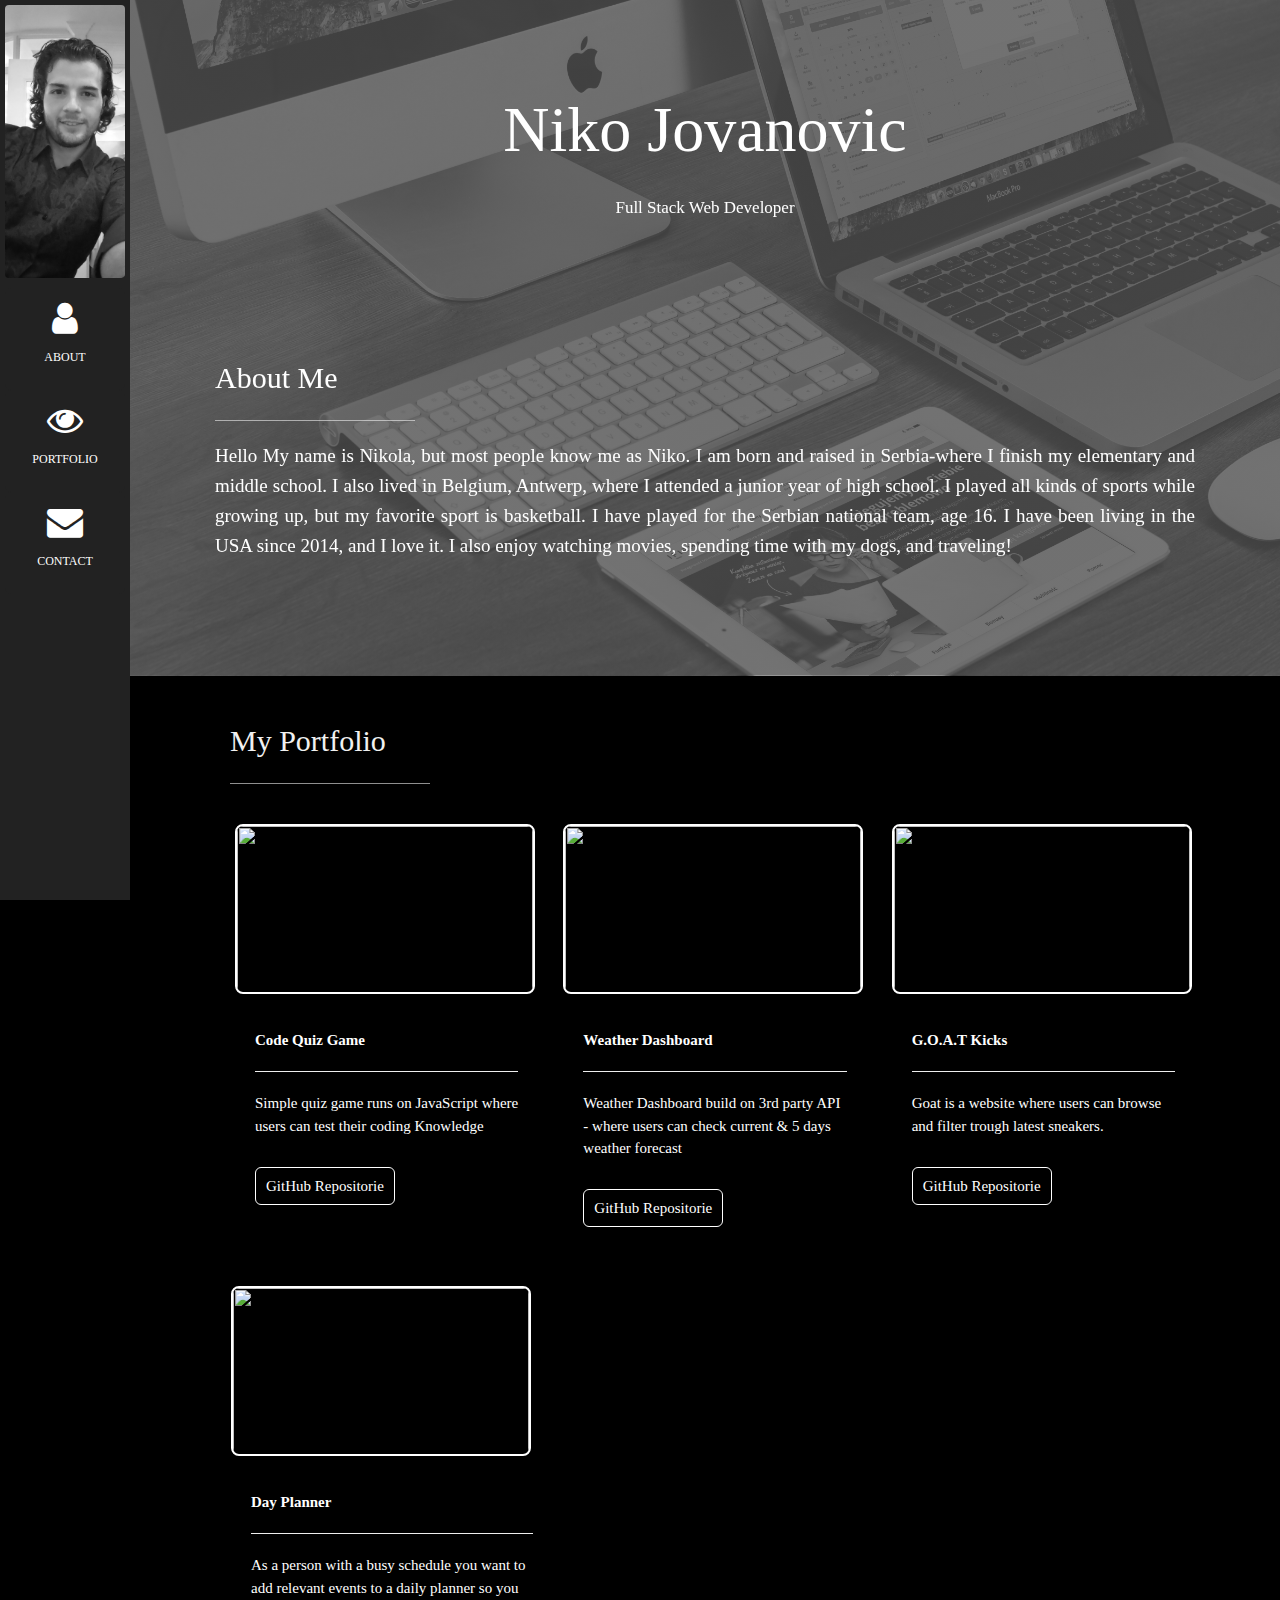
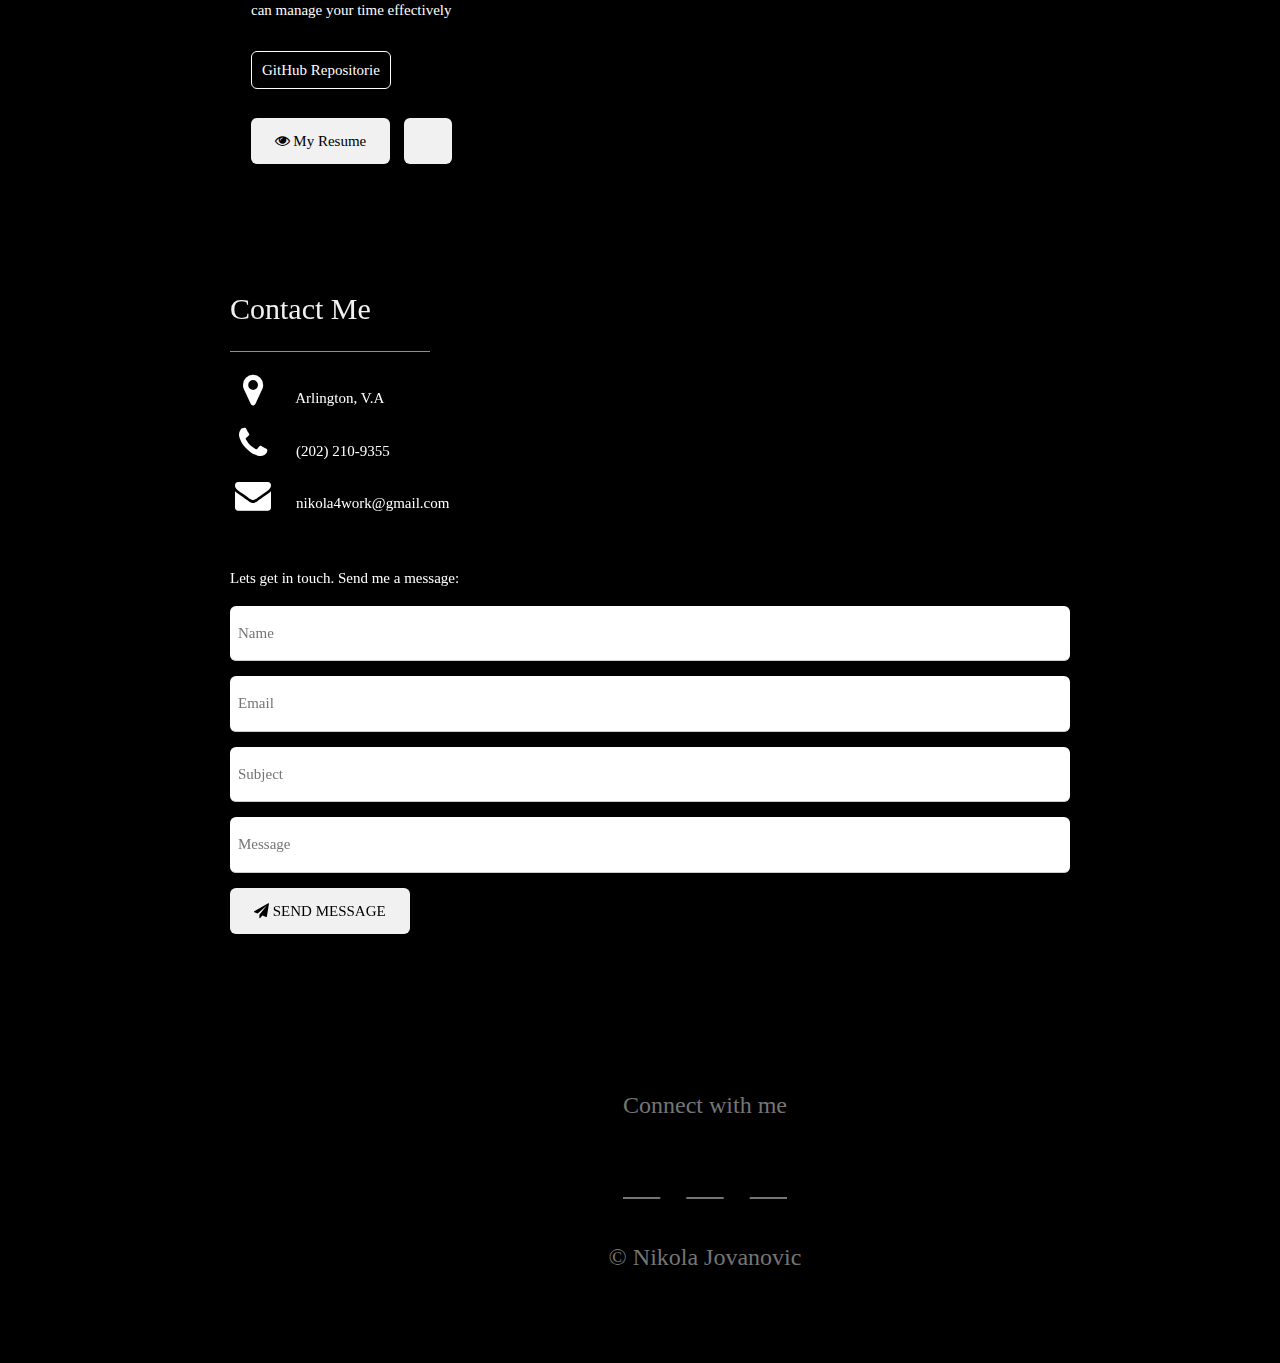
==== index.html @ 03d62390 "change download button" ====
<!DOCTYPE html>
<html>
<title>Niko's Portfolio</title>
<meta charset="UTF-8">
<meta name="viewport" content="width=device-width, initial-scale=1">
<link rel="stylesheet" href="https://www.w3schools.com/w3css/4/w3.css">
<link rel="stylesheet" href="https://fonts.googleapis.com/css?family=Montserrat">
<link rel="stylesheet" href="https://cdnjs.cloudflare.com/ajax/libs/font-awesome/4.7.0/css/font-awesome.min.css">
<script src="https://code.jquery.com/jquery-3.4.1.min.js" integrity="sha256-CSXorXvZcTkaix6Yvo6HppcZGetbYMGWSFlBw8HfCJo=" crossorigin="anonymous"></script>
<script src="https://kit.fontawesome.com/f9e8e0bf75.js" crossorigin="anonymous"></script>

<!-- font name -->
<link href="https://fonts.googleapis.com/css?family=Permanent+Marker&display=swap" rel="stylesheet">
<!-- font resume text -->
<link href="https://fonts.googleapis.com/css?family=Kalam|Permanent+Marker&display=swap" rel="stylesheet">

<!-- font about me -->
<link href="https://fonts.googleapis.com/css?family=Kalam|Merienda+One|Permanent+Marker&display=swap" rel="stylesheet">
<link rel="stylesheet" href="./assets/css/style.css">



<body class="w3-black">

    <!-- Icon Bar (Sidebar - hidden on small screens) -->
    <nav class="w3-sidebar w3-bar-block w3-small w3-hide-small w3-center">
        <!-- Avatar image in top left corner -->
        <img src="./assets/images/niko.jpeg.jpg" class="profile-pic">

        <a href="#masthead" class="w3-bar-item w3-button w3-padding-large w3-hover-black">
            <i class="fa fa-user w3-xxlarge"></i>
            <p>ABOUT</p>
        </a>
        <a href="#photos" class="w3-bar-item w3-button w3-padding-large w3-hover-black">
            <i class="fa fa-eye w3-xxlarge"></i>
            <p>PORTFOLIO</p>
        </a>
        <a href="#contact" class="w3-bar-item w3-button w3-padding-large w3-hover-black">
            <i class="fa fa-envelope w3-xxlarge"></i>
            <p>CONTACT</p>
        </a>
    </nav>

    <!-- Navbar on small screens (Hidden on medium and large screens) -->
    <div class="w3-top w3-hide-large w3-hide-medium" id="myNavbar">
        <div class="w3-bar w3-black w3-opacity w3-hover-opacity-off w3-center w3-small">
            <a href="#about" class="w3-bar-item w3-button" style="width:25% !important">ABOUT</a>
            <a href="#photos" class="w3-bar-item w3-button" style="width:25% !important">PORTFOLIO</a>
            <a href="#contact" class="w3-bar-item w3-button" style="width:25% !important">CONTACT</a>
        </div>
    </div>




    <!-- Page Content -->
    <div class="container" id="main">
        <!-- Header/Home -->


        <header class="w3-container w3-padding-32 w3-center" id="masthead">
            <h1 class="w3-jumbo">Niko Jovanovic</h1>
            <p class="full">Full Stack Web Developer</p>


            <!-- About Section -->
            <div class="w3-content w3-justify w3-padding-64" id="about">
                <h2 class="w3-text aboutMe">About Me</h2>
                <hr style="width:200px" class="w3-opacity">
                <p class="about-me">Hello <i class="far fa-hand-peace"></i> My name is Nikola, but most people know me as Niko. I am born and raised in Serbia-where I finish my elementary and middle school. I also lived in Belgium, Antwerp, where I attended a junior year
                    of high school. I played all kinds of sports while growing up, but my favorite sport is basketball. I have played for the Serbian national team, age 16. I have been living in the USA since 2014, and I love it. I also enjoy watching
                    movies, spending time with my dogs, and traveling!
                </p>
            </div>
        </header>


        <!-- First Photo Grid-->
        <div class="w3-container w3-padding-32" id="photos">
            <h2 class="w3-text-light-grey">My Portfolio</h2>
            <hr style="width:200px" class="w3-opacity">

            <div class="w3-row">
                <div class="w3-third w3-container w3-margin-bottom">

                    <a href="https://nikola4work.github.io/CodeQuiz-JS/" target="_blank"><img src="./assets/images/codeQuiz.gif.gif" style="width:100%" height="170px" class="w3-hover-opacity">
                    </a>

                    <div class="w3-container">
                        <p><b>Code Quiz Game</b></p>
                        <hr>
                        <p>Simple quiz game runs on JavaScript where users can test their coding Knowledge</p>
                        <br>

                        <a href="https://github.com/nikola4work/CodeQuiz-JS" target="_blank" id="transform">GitHub Repositorie</a>
                    </div>
                </div>
                <div class="w3-third w3-container w3-margin-bottom">
                    <a href=" https://nikola4work.github.io/WeatherForecast/" target="_blank"><img src="./assets/images/weather.gif.gif" style="width:100%" height="170px" class=" w3-hover-opacity ">
                    </a>
                    <div class="w3-container">
                        <p><b>Weather Dashboard</b></p>
                        <hr>
                        <p>Weather Dashboard build on 3rd party API - where users can check current & 5 days weather forecast </p>
                        <br>
                        <a href="https://github.com/nikola4work/WeatheForecast" target="_blank" id="transform">GitHub Repositorie</a>
                    </div>
                </div>
                <div class="w3-third w3-container">
                    <a href="https://ashkiani.github.io/GOAT/home.html" target="_blank"><img src="./assets/images/goat.gif" style="width:100% " height="170px" class="w3-hover-opacity ">
                    </a>
                    <div class="w3-container">
                        <p><b>G.O.A.T Kicks</b></p>
                        <hr>
                        <p>
                            Goat is a website where users can browse and filter trough latest sneakers.
                        </p>
                        <br>
                        <a href="https://github.com/ashkiani/GOAT" target="_blank" id="transform">GitHub Repositorie</a>
                    </div>
                </div>
            </div>


            <!--  Second Photo Grid -->

            <div class="w3-row-padding">
                <div class="w3-third w3-container">
                    <a href="https://nikola4work.github.io/DayPlanner/" target="_blank"><img src="./assets/images/dayPlanner.gif.gif" style="width:100% " height="170px" class="w3-hover-opacity ">
                    </a>
                    <div class="w3-container">
                        <p><b>Day Planner</b></p>
                        <hr>
                        <p>
                            As a person with a busy schedule you want to add relevant events to a daily planner so you can manage your time effectively
                        </p>
                        <br>
                        <a href="https://github.com/nikola4work/DayPlanner" target="_blank" id="transform">GitHub Repositorie</a>
                    </div>
                </div>


                <!--  
                <div class="w3-third w3-container w3-margin-bottom ">
                    <img src="" alt="Project 5" style="width:100% " class="w3-hover-opacity ">
                    <div class="w3-container w3-white ">
                        <p><b></b></p>
                        <p></p>
                    </div>
                </div>
                <div class="w3-third w3-container ">
                    <img src="" alt="Project 6" style="width:100% " class="w3-hover-opacity ">
                    <div class="w3-container w3-white ">
                        <p>
                            </b>
                        </p>
                        <p></p>
                    </div>
                </div>
            -->

            </div>

            <button class="w3-button w3-light-grey w3-padding-large w3-section" id="resume"><i class="fa fa-eye"></i>
                My Resume
            </button>


            <a href="./assets/images/Nikola Jovanovic-Resume.docx" download="Nikola Jovanovic-Resume"><button
                    class="w3-button w3-light-grey w3-padding-large w3-section" id="resumepdf">
            
                    <i class="fa fa-file-download"></i></button>
            </a>

        </div>

        <!-- end of portfolio display container -->

        <!-- resume hide/show container -->
        <div class="resume-container">

            <div class="content">

                <p>Nikola Jovanovic <br> 2200 Wilson Blvd <br> Suite 102, Arlington <br> Virginia 22201 <br> Nikola4work@gmail.com <br>(202) 210-9355</p>

                <br>

                <br>


                <p class="gw">Recently enrolled in GW University, full-stack web development boot camp ( expected graduation, April 2020) with newly developed skills in JavaScrip/jQuery, CSS, HTML, and responsive web design. Proven skills to quickly learn and collaborate
                    with others to exceed expectations. I am a former basketball player who brings a strong sense of teamwork, leadership, and determination from past experiences as a professional and someone who has learned and grown from the challenges
                    of rehabilitation and unforeseen career change. Strengths in meeting deadlines, creativity, and teamwork. Passionate about approaching programming challenges from different angles and collaborating with others to create meaningful
                    web applications. I am excited to develop responsive websites. Excited to leverage skills in the future as part of a fast-paced, quality-driven team to build better experiences on the web.</p>


                <br>
                <br>
                <p>

                    <h2 class="title">SKILLS & CERTIFICATIONS</h2>

                    <hr>

                    <ul>
                        <li>Information Technology</li>
                        <li>Fast Learner</li>
                        <li>Team Player</li>
                        <li>General Management</li>
                        <li>Detail Oriented</li>
                        <li>Technical Knowledge</li>
                        <li>Strong Verbal and Written Skills</li>
                        <li>Hard Worker</li>
                    </ul>

                    Certifications:
                    <hr style="width:200px" class="w3-opacity">

                    <ul>
                        <li>GW Coding Boot Camp from George Washington University (expected graduation in April 2020)</li>
                        <li>Covered material HTML, CSS, Basic JavaScript/jQuery</li>

                    </ul>

                    IT Proficiencies:
                    <hr style="width:200px" class="w3-opacity">
                    <ul>
                        <li>Microsoft Office Suite (Excel, Word, PowerPoint, Outlook)</li>
                    </ul>
                    Languages:
                    <hr style="width:200px" class="w3-opacity">
                    <ul>
                        <li>Fluent in Serbian</li>
                        <li>Basic in Spanish</li>
                    </ul>

                </p>



                <br>
                <br>
                <br>


                <h2 class="title">RELEVANT EXPERIENCE</h2>

                <hr>

                <p class="work">Restaurant Manager | Nazca Mochica Peruvian Cuisine 2015 to present</p>
                <br>

                <br> • Manages the front and back of the restaurant to ensure quality service of over 500 customers per week. <br> • Oversees the performance and training of fifteen (15) staff members (front and back) to improve and maintain the customer
                service levels.
                <br> • Handles over $10 K in revenue in the form of cash and credit.
                <br> • Purchases the necessary inventory of liquor and food monthly.

                <br><br>
                <p class="work">General Manager| 1209 Taft Street, LLC. 2014 to present</p>
                <br>

                <br> • Managed several multi-family rental properties, which included hiring contractors for repair work, resolving tenant issues, collecting rent payments, and new tenant onboarding.
                <br>
                <br>
                <br>

                <h2 class="title">EDUCATION </h2>

                <hr>
                <br> • Bachelor in Marketing (2012-2015) Higher Bussiness school of Profesional Studies, Belgrade, Serbia


                <br> · Relevant courses taken include but are not limited to Basic Management, Engineering Management.
                <br>
                <br>
                <br> • Bachelor of Science in AOS Operations Systems (expected graduation in 2022) Information Technology and Engineering, University "Union - Nikola Tesla" in Belgrade, New Belgrade, Serbia


                <br> · Relevant courses taken include but are not limited to Information Technology and Introduction to Information Systems, AOS Operation System.
            </div>
            <!-- end of content -->
        </div>
        <!-- end of resume-container -->






        <!-- Contact Section -->
        <div class="w3-padding-64 w3-content w3-text-grey" id="contact">
            <h2 class="w3-text-light-grey ">Contact Me</h2>
            <hr style="width:200px " class="w3-opacity ">

            <div class="w3-section w3-text-white">
                <p><i class="fa fa-map-marker fa-fw w3-text-white w3-xxlarge w3-margin-right "></i> Arlington, V.A</p>
                <p><a href="tel:202-210-9355"><i class="fa fa-phone fa-fw w3-text-white w3-xxlarge w3-margin-right"></i></a> (202) 210-9355</p>
                </p>
                <a href=""></a>
                <p><a href="mailto:nikola4work@gmail.com"><i class="fa fa-envelope fa-fw w3-text-white w3-xxlarge w3-margin-right "> </i></a> nikola4work@gmail.com
                </p>
                <br>
                <p>Lets get in touch. Send me a message:</p>
            </div>

            <form action="https://formspree.io/moqeyoyl" method="POST" enctype="multipart/form-data">
                <p><input class="w3-input w3-padding-16" type="text" placeholder="Name" required name="Name"></p>
                <p><input class="w3-input w3-padding-16" type="text" placeholder="Email" required name="_replyto"></p>
                <p><input class="w3-input w3-padding-16" type="text" placeholder="Subject" required name="Subject"></p>
                <p><input class="w3-input w3-padding-16" type="text" placeholder="Message" required name="Message"></p>
                <p>
                    <button class="w3-button w3-light-grey w3-padding-large" id="submit" type="submit" value="send">
                        <i class="fa fa-paper-plane "></i> SEND MESSAGE
                    </button>
                </p>
            </form>
            <!-- End Contact Section -->
        </div>

        <!-- Footer -->
        <footer class="w3-content w3-padding-64 w3-text-grey w3-xlarge" id="footer">
            <h3 class="connect ">Connect with me</h3>
            <a href="https://github.com/" target="_blank"><i class="fab fa-github fa-2x"></i></a>
            <a href="https://www.instagram.com/" target="_blank"><i class="fab fa-instagram fa-2x"></i></a>
            <a href="https://www.linkedin.com/in/niko-jovanovic/" target="_blank"><i class="fab fa-linkedin fa-2x "></i></a>
            <p class="copy ">&copy; Nikola Jovanovic</p>

            <!-- End footer -->
        </footer>

        <!-- END PAGE CONTENT -->
    </div>
    <script src="./assets/js/main.js "></script>
</body>

</html>
---- assets/css/style.css ----
body {
    box-sizing: border-box;
}


/* navbar */

.w3-sidebar {
    width: 130px;
    background: #222;
    border: 5px solid #222;
    font-size: 20px;
    overflow: hidden;
}

.profile-pic {
    border-radius: 4px;
    width: 100%;
    margin-bottom: 10px;
    -webkit-filter: grayscale(100%);
    /* Safari 6.0 - 9.0 */
    filter: grayscale(100%);
}


/* Add a left margin to the "page content" that matches the width of the sidebar (120px) */

#main {
    margin-left: 130px;
    max-width: 100%;
}


/* resume */

.title {
    font-family: "Permanent Marker", cursive;
    font-size: 40px;
}

.resume-container {
    margin-bottom: 50px;
    max-width: 100%;
    border: 1px solid #fff;
    margin-top: 50px;
    border-radius: 8px;
    font-family: "Permanent Marker", cursive;
    font-family: "Kalam", cursive;
    font-size: 18px;
    display: none;
}

.content {
    max-width: 90%;
    margin-left: 60px;
    padding-bottom: 20px;
}

#resume {
    position: relative;
    left: 2%;
    transition: transform 0.2s;
}

#resume:hover {
    transform: scale(1.1);
}

#resumepdf {
    position: relative;
    left: 3%;
}

.work {
    text-align: center;
}

.gw {
    line-height: 2rem;
}


/* portfolio */

.w3-text-light-grey {
    font-family: "Permanent Marker", cursive;
    font-size: 30px;
}

#photos {
    background-image: url("../images/Image-bcg.jpg");
    background-position: center;
    background-repeat: no-repeat;
    background-attachment: scroll;
    background-size: cover;
    max-width: 100%;
    max-width: 100%;
    padding-left: 100px;
    font-family: "Permanent Marker", cursive;
    font-family: "Kalam", cursive;
    font-family: "Merienda One", cursive;
}

#transform {
    transition: transform 0.2s;
    text-decoration: none;
    border: 1px solid #fff;
    padding: 10px;
    border-radius: 6px;
    background-color: black;
    color: #fff;
}

#transform:hover {
    transform: scale(1.9);
    background-color: #fff;
    color: black;
    opacity: 0.8;
}

.w3-row {
    padding-bottom: 10px;
}

.w3-container {
    padding-bottom: 15px;
    max-width: 100%;
    padding: 20px;
}

.w3-third {
    margin-left: -15px;
}

.w3-hover-opacity {
    border: 2px solid #fff;
    border-radius: 8px;
    transition: transform 0.2s;
    max-width: 300px;
}

.w3-hover-opacity:hover {
    transform: scale(1.1);
}


/* contact*/

#contact {
    background-image: url("https://c.wallhere.com/photos/9e/73/computer_keyboards-1150906.jpg!d");
    background-position: center;
    background-repeat: no-repeat;
    background-attachment: scroll;
    background-size: cover;
    max-width: 100%;
    padding-left: 100px;
    -webkit-filter: grayscale(100%);
    /* Safari 6.0 - 9.0 */
    filter: grayscale(100%);
    font-family: "Permanent Marker", cursive;
    font-family: "Kalam", cursive;
    font-family: "Merienda One", cursive;
}

.w3-input {
    max-width: 80%;
    border-radius: 6px;
}

.w3-button {
    border-radius: 6px;
    transition: transform 0.2s;
    font-family: "Permanent Marker", cursive;
    font-family: "Kalam", cursive;
    font-family: "Merienda One", cursive;
    outline: none;
}

.w3-button:hover {
    transform: scale(1.1);
}


/* about */

.w3-jumbo {
    margin-top: 50px;
    font-family: "Permanent Marker", cursive;
}

.full {
    font-family: "Permanent Marker", cursive;
    font-size: 17px;
}

#about {
    margin-top: 60px;
    font-family: "Permanent Marker", cursive;
    font-family: "Kalam", cursive;
    font-family: "Merienda One", cursive;
}

.about-me {
    line-height: 2rem;
    font-size: 19px;
}

.aboutMe {
    font-family: "Permanent Marker", cursive;
    font-size: 30px;
}


/* nav bar */

a {
    transition: transform 0.2s;
}

a:hover {
    transform: scale(1.1);
}


/* home */

#masthead {
    background: linear-gradient( to bottom, rgba(92, 77, 66, 0.8) 0%, rgba(92, 77, 66, 0.8) 100%), url("../images/apple-laptop-notebook-office-39284.jpg");
    background-position: center;
    background-repeat: no-repeat;
    background-attachment: scroll;
    background-size: cover;
    max-width: 100%;
    -webkit-filter: grayscale(100%);
    /* Safari 6.0 - 9.0 */
    filter: grayscale(100%);
}


/* footer font awesome */

.fa-instagram {
    padding-left: 20px;
}

.fa-instagram:hover {
    opacity: 0.2;
}

.fa-linkedin {
    padding-left: 20px;
}

.fa-linkedin:hover {
    opacity: 0.2;
}

.fa-github:hover {
    opacity: 0.2;
}

.connect {
    margin-bottom: 20px;
    font-family: "Permanent Marker", cursive;
}

#footer {
    text-align: center;
    font-family: "Permanent Marker", cursive;
}

.copy {}


/* media queries*/


/* Remove margins from "page content" on small screens */

@media only screen and (max-width: 600px) {
    #main {
        margin-left: 0;
    }
}
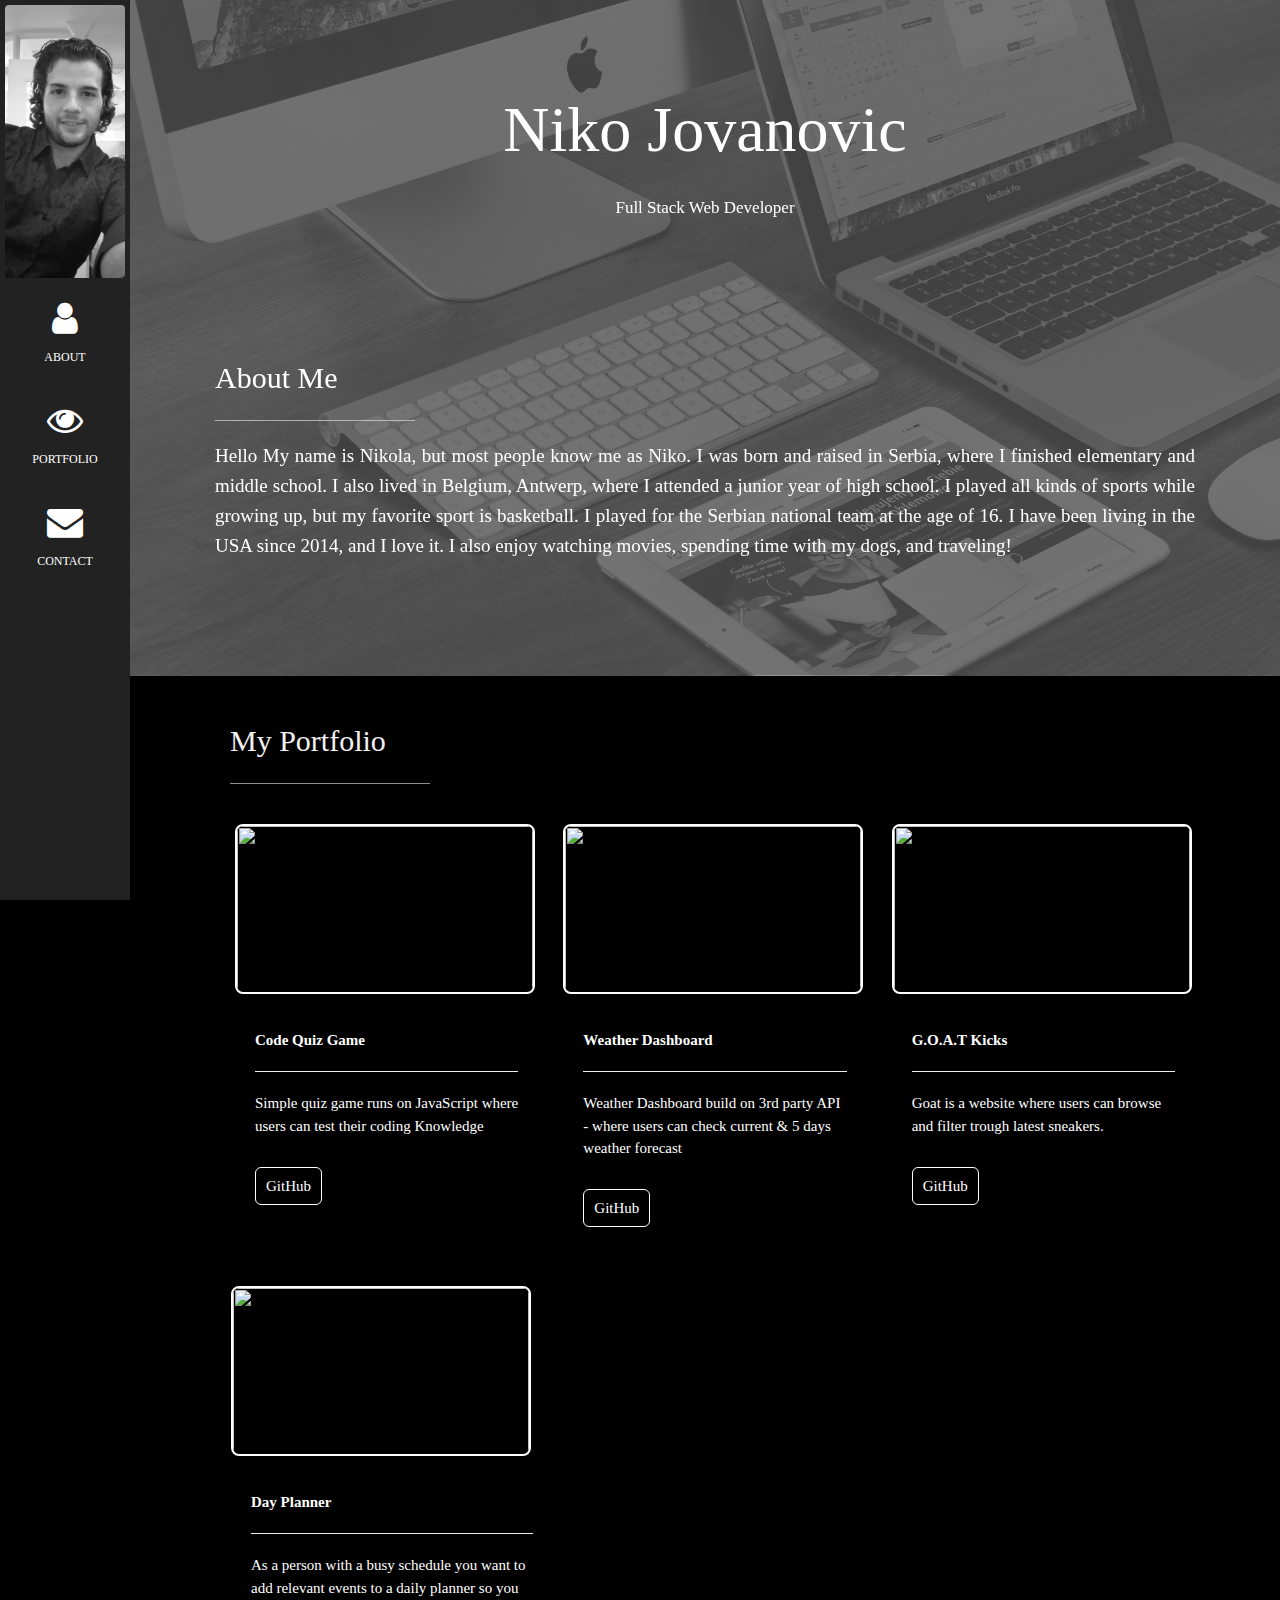
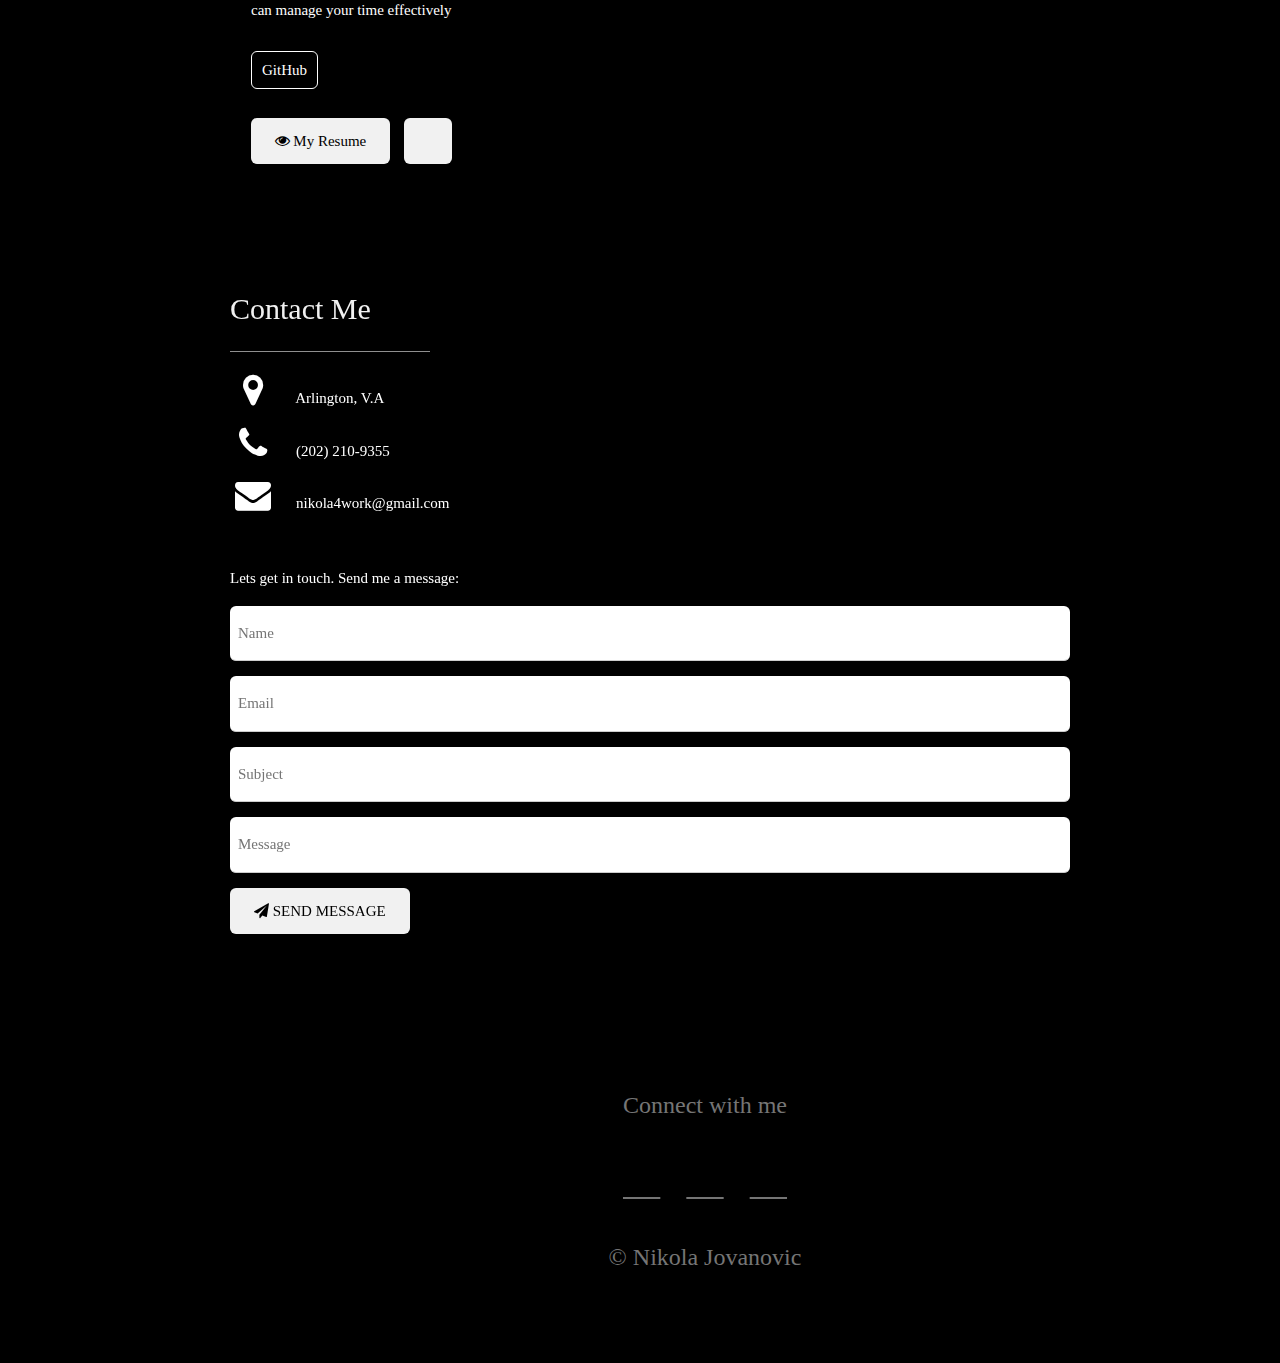
==== commit 27fcc58d: "changes" ====
--- a/index.html
+++ b/index.html
@@ -67,8 +67,8 @@
             <div class="w3-content w3-justify w3-padding-64" id="about">
                 <h2 class="w3-text aboutMe">About Me</h2>
                 <hr style="width:200px" class="w3-opacity">
-                <p class="about-me">Hello <i class="far fa-hand-peace"></i> My name is Nikola, but most people know me as Niko. I am born and raised in Serbia-where I finish my elementary and middle school. I also lived in Belgium, Antwerp, where I attended a junior year
-                    of high school. I played all kinds of sports while growing up, but my favorite sport is basketball. I have played for the Serbian national team, age 16. I have been living in the USA since 2014, and I love it. I also enjoy watching
+                <p class="about-me">Hello <i class="far fa-hand-peace"></i> My name is Nikola, but most people know me as Niko. I was born and raised in Serbia, where I finished elementary and middle school. I also lived in Belgium, Antwerp, where I attended a junior year
+                    of high school. I played all kinds of sports while growing up, but my favorite sport is basketball. I played for the Serbian national team at the age of 16. I have been living in the USA since 2014, and I love it. I also enjoy watching
                     movies, spending time with my dogs, and traveling!
                 </p>
             </div>
@@ -92,7 +92,7 @@
                         <p>Simple quiz game runs on JavaScript where users can test their coding Knowledge</p>
                         <br>
 
-                        <a href="https://github.com/nikola4work/CodeQuiz-JS" target="_blank" id="transform">GitHub Repositorie</a>
+                        <a href="https://github.com/nikola4work/CodeQuiz-JS" target="_blank" id="transform">GitHub</a>
                     </div>
                 </div>
                 <div class="w3-third w3-container w3-margin-bottom">
@@ -103,7 +103,7 @@
                         <hr>
                         <p>Weather Dashboard build on 3rd party API - where users can check current & 5 days weather forecast </p>
                         <br>
-                        <a href="https://github.com/nikola4work/WeatheForecast" target="_blank" id="transform">GitHub Repositorie</a>
+                        <a href="https://github.com/nikola4work/WeatheForecast" target="_blank" id="transform">GitHub</a>
                     </div>
                 </div>
                 <div class="w3-third w3-container">
@@ -116,7 +116,7 @@
                             Goat is a website where users can browse and filter trough latest sneakers.
                         </p>
                         <br>
-                        <a href="https://github.com/ashkiani/GOAT" target="_blank" id="transform">GitHub Repositorie</a>
+                        <a href="https://github.com/ashkiani/GOAT" target="_blank" id="transform">GitHub</a>
                     </div>
                 </div>
             </div>
@@ -135,7 +135,7 @@
                             As a person with a busy schedule you want to add relevant events to a daily planner so you can manage your time effectively
                         </p>
                         <br>
-                        <a href="https://github.com/nikola4work/DayPlanner" target="_blank" id="transform">GitHub Repositorie</a>
+                        <a href="https://github.com/nikola4work/DayPlanner" target="_blank" id="transform">GitHub</a>
                     </div>
                 </div>
 
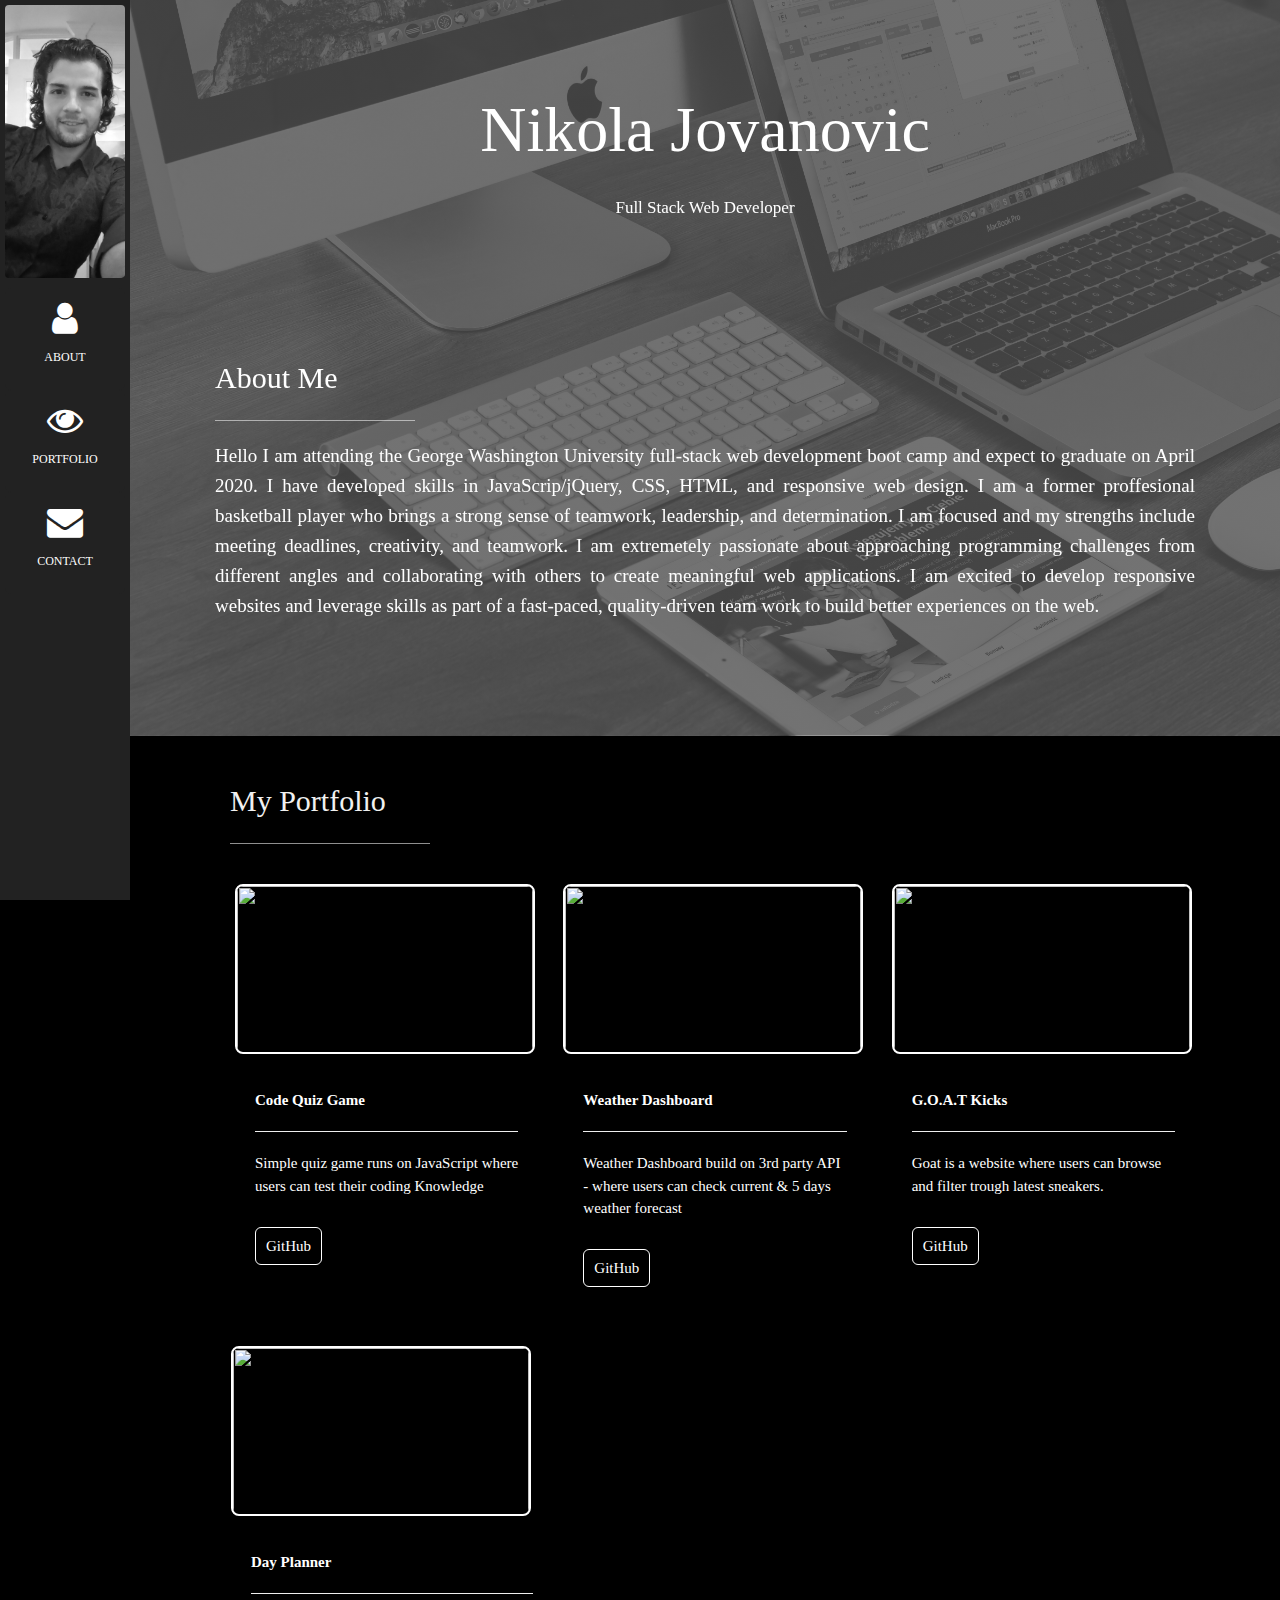
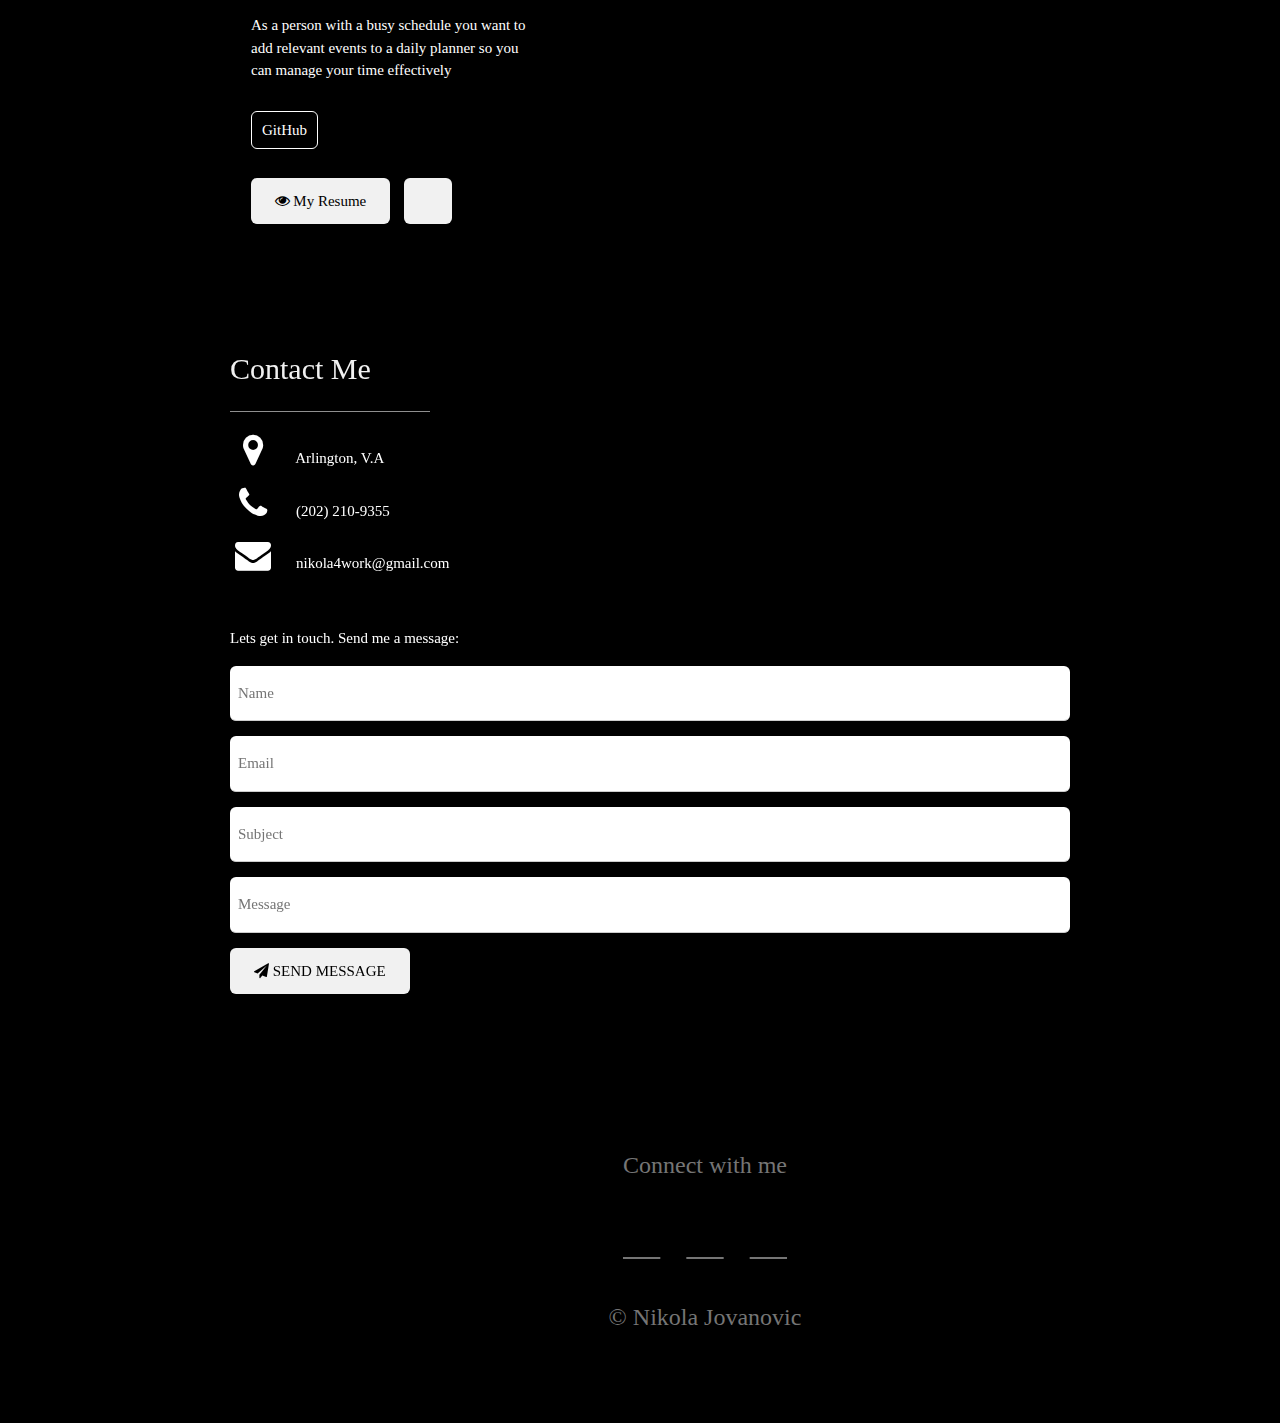
==== commit 6dbf1a19: "changes" ====
--- a/index.html
+++ b/index.html
@@ -7,6 +7,8 @@
 <link rel="stylesheet" href="https://fonts.googleapis.com/css?family=Montserrat">
 <link rel="stylesheet" href="https://cdnjs.cloudflare.com/ajax/libs/font-awesome/4.7.0/css/font-awesome.min.css">
 <script src="https://code.jquery.com/jquery-3.4.1.min.js" integrity="sha256-CSXorXvZcTkaix6Yvo6HppcZGetbYMGWSFlBw8HfCJo=" crossorigin="anonymous"></script>
+
+<!-- font awesome -->
 <script src="https://kit.fontawesome.com/f9e8e0bf75.js" crossorigin="anonymous"></script>
 
 <!-- font name -->
@@ -59,7 +61,7 @@
 
 
         <header class="w3-container w3-padding-32 w3-center" id="masthead">
-            <h1 class="w3-jumbo">Niko Jovanovic</h1>
+            <h1 class="w3-jumbo">Nikola Jovanovic</h1>
             <p class="full">Full Stack Web Developer</p>
 
 
@@ -67,9 +69,10 @@
             <div class="w3-content w3-justify w3-padding-64" id="about">
                 <h2 class="w3-text aboutMe">About Me</h2>
                 <hr style="width:200px" class="w3-opacity">
-                <p class="about-me">Hello <i class="far fa-hand-peace"></i> My name is Nikola, but most people know me as Niko. I was born and raised in Serbia, where I finished elementary and middle school. I also lived in Belgium, Antwerp, where I attended a junior year
-                    of high school. I played all kinds of sports while growing up, but my favorite sport is basketball. I played for the Serbian national team at the age of 16. I have been living in the USA since 2014, and I love it. I also enjoy watching
-                    movies, spending time with my dogs, and traveling!
+                <p class="about-me">Hello <i class="far fa-hand-peace"></i> I am attending the George Washington University full-stack web development boot camp and expect to graduate on April 2020. I have developed skills in JavaScrip/jQuery, CSS, HTML, and responsive web
+                    design. I am a former proffesional basketball player who brings a strong sense of teamwork, leadership, and determination. I am focused and my strengths include meeting deadlines, creativity, and teamwork. I am extremetely passionate
+                    about approaching programming challenges from different angles and collaborating with others to create meaningful web applications. I am excited to develop responsive websites and leverage skills as part of a fast-paced, quality-driven
+                    team work to build better experiences on the web.
                 </p>
             </div>
         </header>
@@ -161,9 +164,10 @@
 
             </div>
 
-            <button class="w3-button w3-light-grey w3-padding-large w3-section" id="resume"><i class="fa fa-eye"></i>
+            <a href="./resume.html"> <button class="w3-button w3-light-grey w3-padding-large w3-section" id="resume"><i class="fa fa-eye"></i>
                 My Resume
             </button>
+            </a>
 
 
             <a href="./assets/images/Nikola Jovanovic-Resume.docx" download="Nikola Jovanovic-Resume"><button
@@ -175,114 +179,6 @@
         </div>
 
         <!-- end of portfolio display container -->
-
-        <!-- resume hide/show container -->
-        <div class="resume-container">
-
-            <div class="content">
-
-                <p>Nikola Jovanovic <br> 2200 Wilson Blvd <br> Suite 102, Arlington <br> Virginia 22201 <br> Nikola4work@gmail.com <br>(202) 210-9355</p>
-
-                <br>
-
-                <br>
-
-
-                <p class="gw">Recently enrolled in GW University, full-stack web development boot camp ( expected graduation, April 2020) with newly developed skills in JavaScrip/jQuery, CSS, HTML, and responsive web design. Proven skills to quickly learn and collaborate
-                    with others to exceed expectations. I am a former basketball player who brings a strong sense of teamwork, leadership, and determination from past experiences as a professional and someone who has learned and grown from the challenges
-                    of rehabilitation and unforeseen career change. Strengths in meeting deadlines, creativity, and teamwork. Passionate about approaching programming challenges from different angles and collaborating with others to create meaningful
-                    web applications. I am excited to develop responsive websites. Excited to leverage skills in the future as part of a fast-paced, quality-driven team to build better experiences on the web.</p>
-
-
-                <br>
-                <br>
-                <p>
-
-                    <h2 class="title">SKILLS & CERTIFICATIONS</h2>
-
-                    <hr>
-
-                    <ul>
-                        <li>Information Technology</li>
-                        <li>Fast Learner</li>
-                        <li>Team Player</li>
-                        <li>General Management</li>
-                        <li>Detail Oriented</li>
-                        <li>Technical Knowledge</li>
-                        <li>Strong Verbal and Written Skills</li>
-                        <li>Hard Worker</li>
-                    </ul>
-
-                    Certifications:
-                    <hr style="width:200px" class="w3-opacity">
-
-                    <ul>
-                        <li>GW Coding Boot Camp from George Washington University (expected graduation in April 2020)</li>
-                        <li>Covered material HTML, CSS, Basic JavaScript/jQuery</li>
-
-                    </ul>
-
-                    IT Proficiencies:
-                    <hr style="width:200px" class="w3-opacity">
-                    <ul>
-                        <li>Microsoft Office Suite (Excel, Word, PowerPoint, Outlook)</li>
-                    </ul>
-                    Languages:
-                    <hr style="width:200px" class="w3-opacity">
-                    <ul>
-                        <li>Fluent in Serbian</li>
-                        <li>Basic in Spanish</li>
-                    </ul>
-
-                </p>
-
-
-
-                <br>
-                <br>
-                <br>
-
-
-                <h2 class="title">RELEVANT EXPERIENCE</h2>
-
-                <hr>
-
-                <p class="work">Restaurant Manager | Nazca Mochica Peruvian Cuisine 2015 to present</p>
-                <br>
-
-                <br> • Manages the front and back of the restaurant to ensure quality service of over 500 customers per week. <br> • Oversees the performance and training of fifteen (15) staff members (front and back) to improve and maintain the customer
-                service levels.
-                <br> • Handles over $10 K in revenue in the form of cash and credit.
-                <br> • Purchases the necessary inventory of liquor and food monthly.
-
-                <br><br>
-                <p class="work">General Manager| 1209 Taft Street, LLC. 2014 to present</p>
-                <br>
-
-                <br> • Managed several multi-family rental properties, which included hiring contractors for repair work, resolving tenant issues, collecting rent payments, and new tenant onboarding.
-                <br>
-                <br>
-                <br>
-
-                <h2 class="title">EDUCATION </h2>
-
-                <hr>
-                <br> • Bachelor in Marketing (2012-2015) Higher Bussiness school of Profesional Studies, Belgrade, Serbia
-
-
-                <br> · Relevant courses taken include but are not limited to Basic Management, Engineering Management.
-                <br>
-                <br>
-                <br> • Bachelor of Science in AOS Operations Systems (expected graduation in 2022) Information Technology and Engineering, University "Union - Nikola Tesla" in Belgrade, New Belgrade, Serbia
-
-
-                <br> · Relevant courses taken include but are not limited to Information Technology and Introduction to Information Systems, AOS Operation System.
-            </div>
-            <!-- end of content -->
-        </div>
-        <!-- end of resume-container -->
-
-
 
 
 
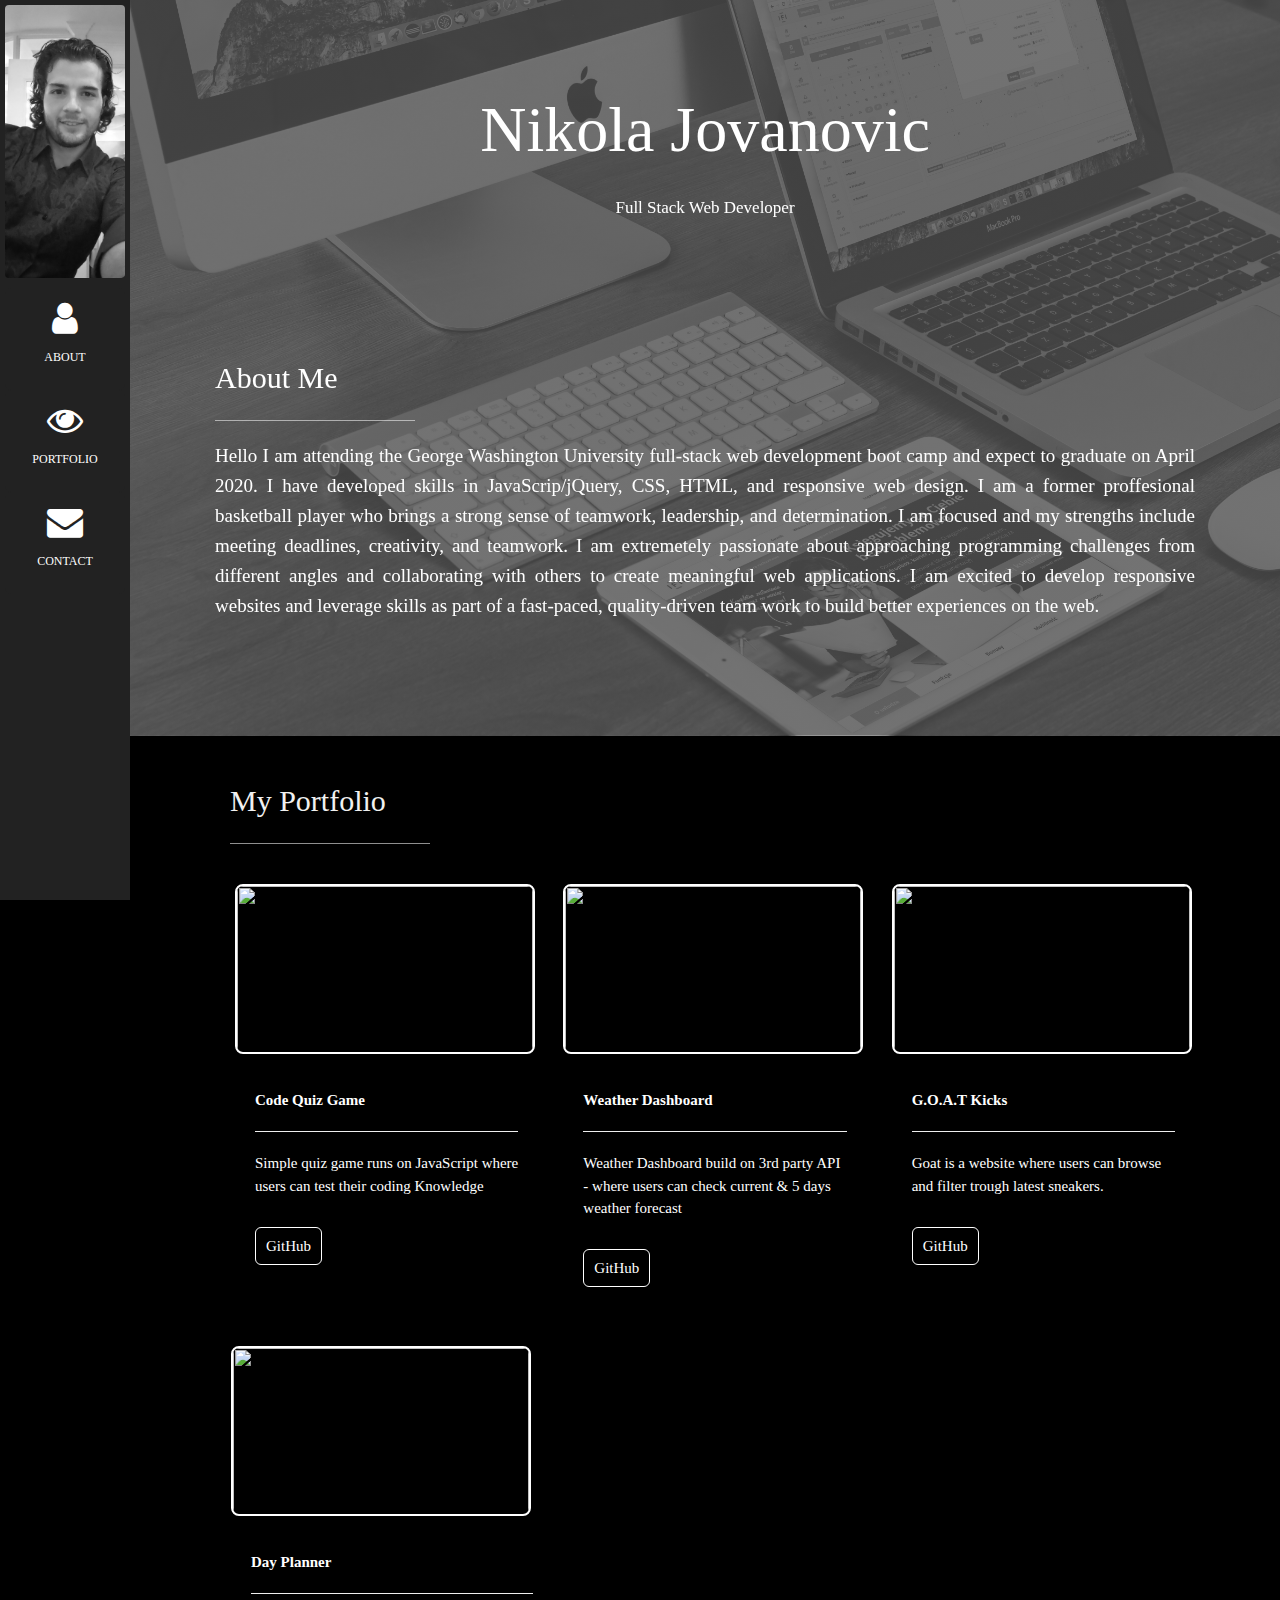
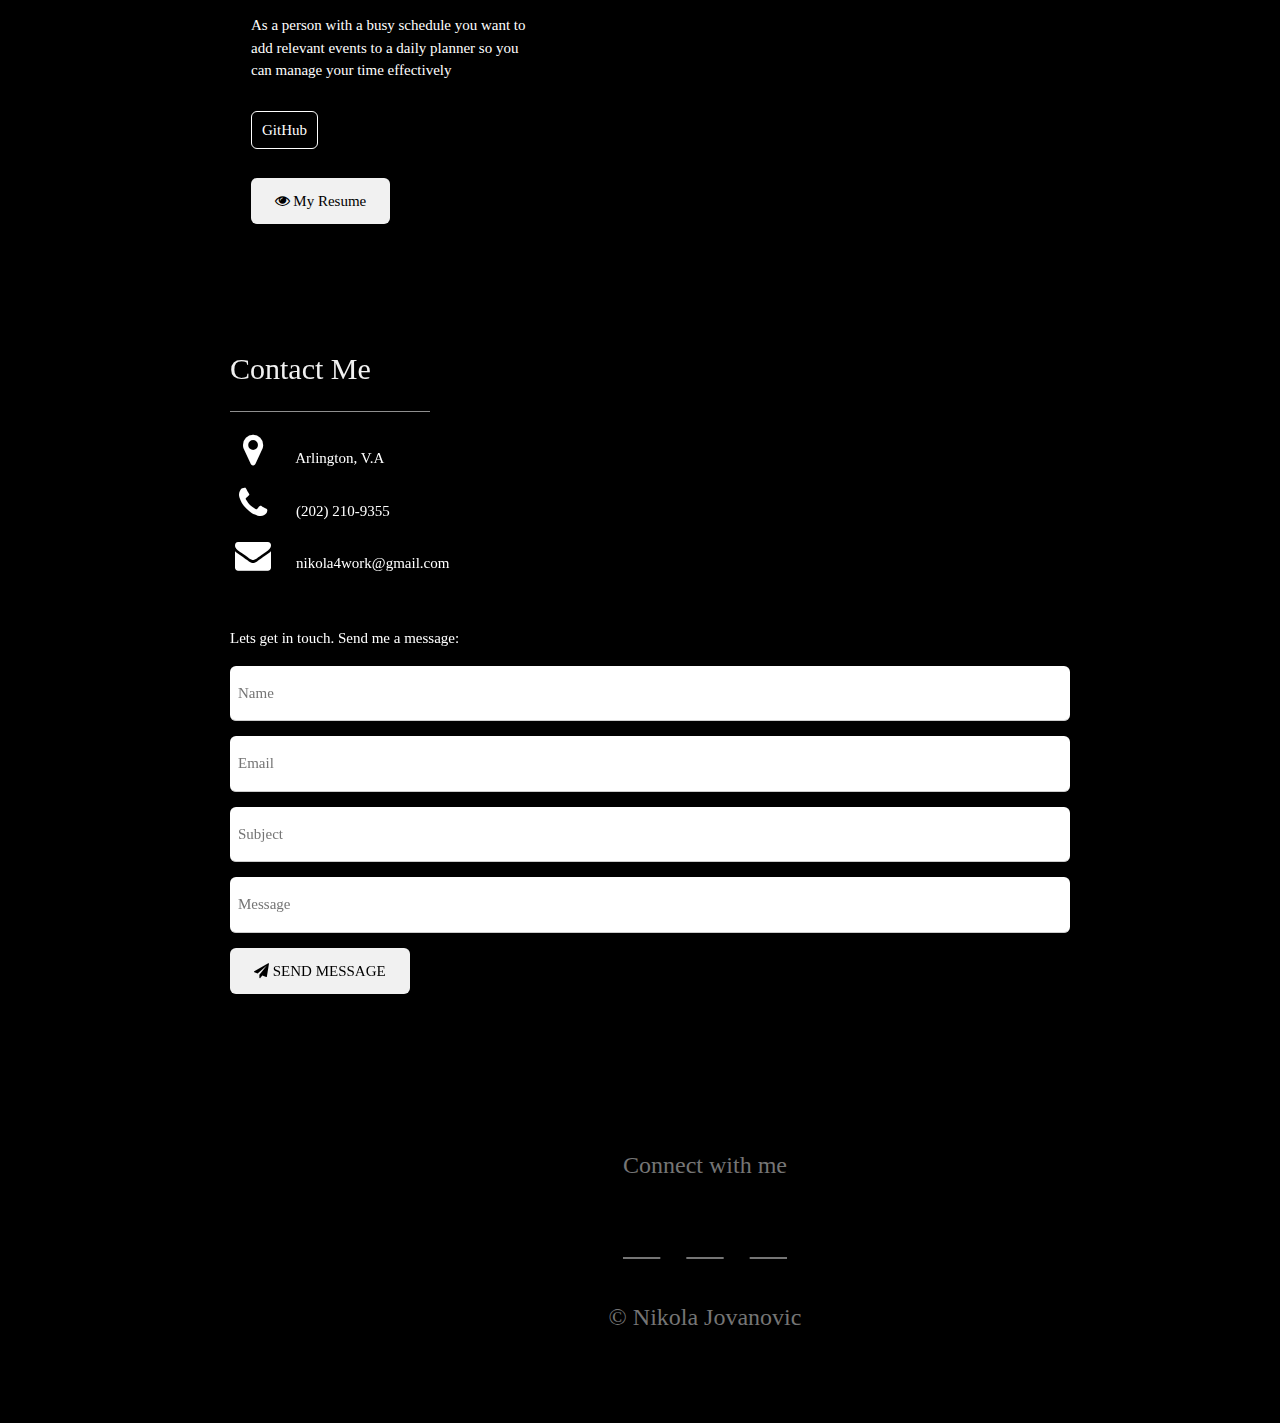
==== commit 4ea2df23: "remove button" ====
--- a/index.html
+++ b/index.html
@@ -169,12 +169,13 @@
             </button>
             </a>
 
-
+            <!--  
             <a href="./assets/images/Nikola Jovanovic-Resume.docx" download="Nikola Jovanovic-Resume"><button
                     class="w3-button w3-light-grey w3-padding-large w3-section" id="resumepdf">
             
                     <i class="fa fa-file-download"></i></button>
             </a>
+            -->
 
         </div>
 
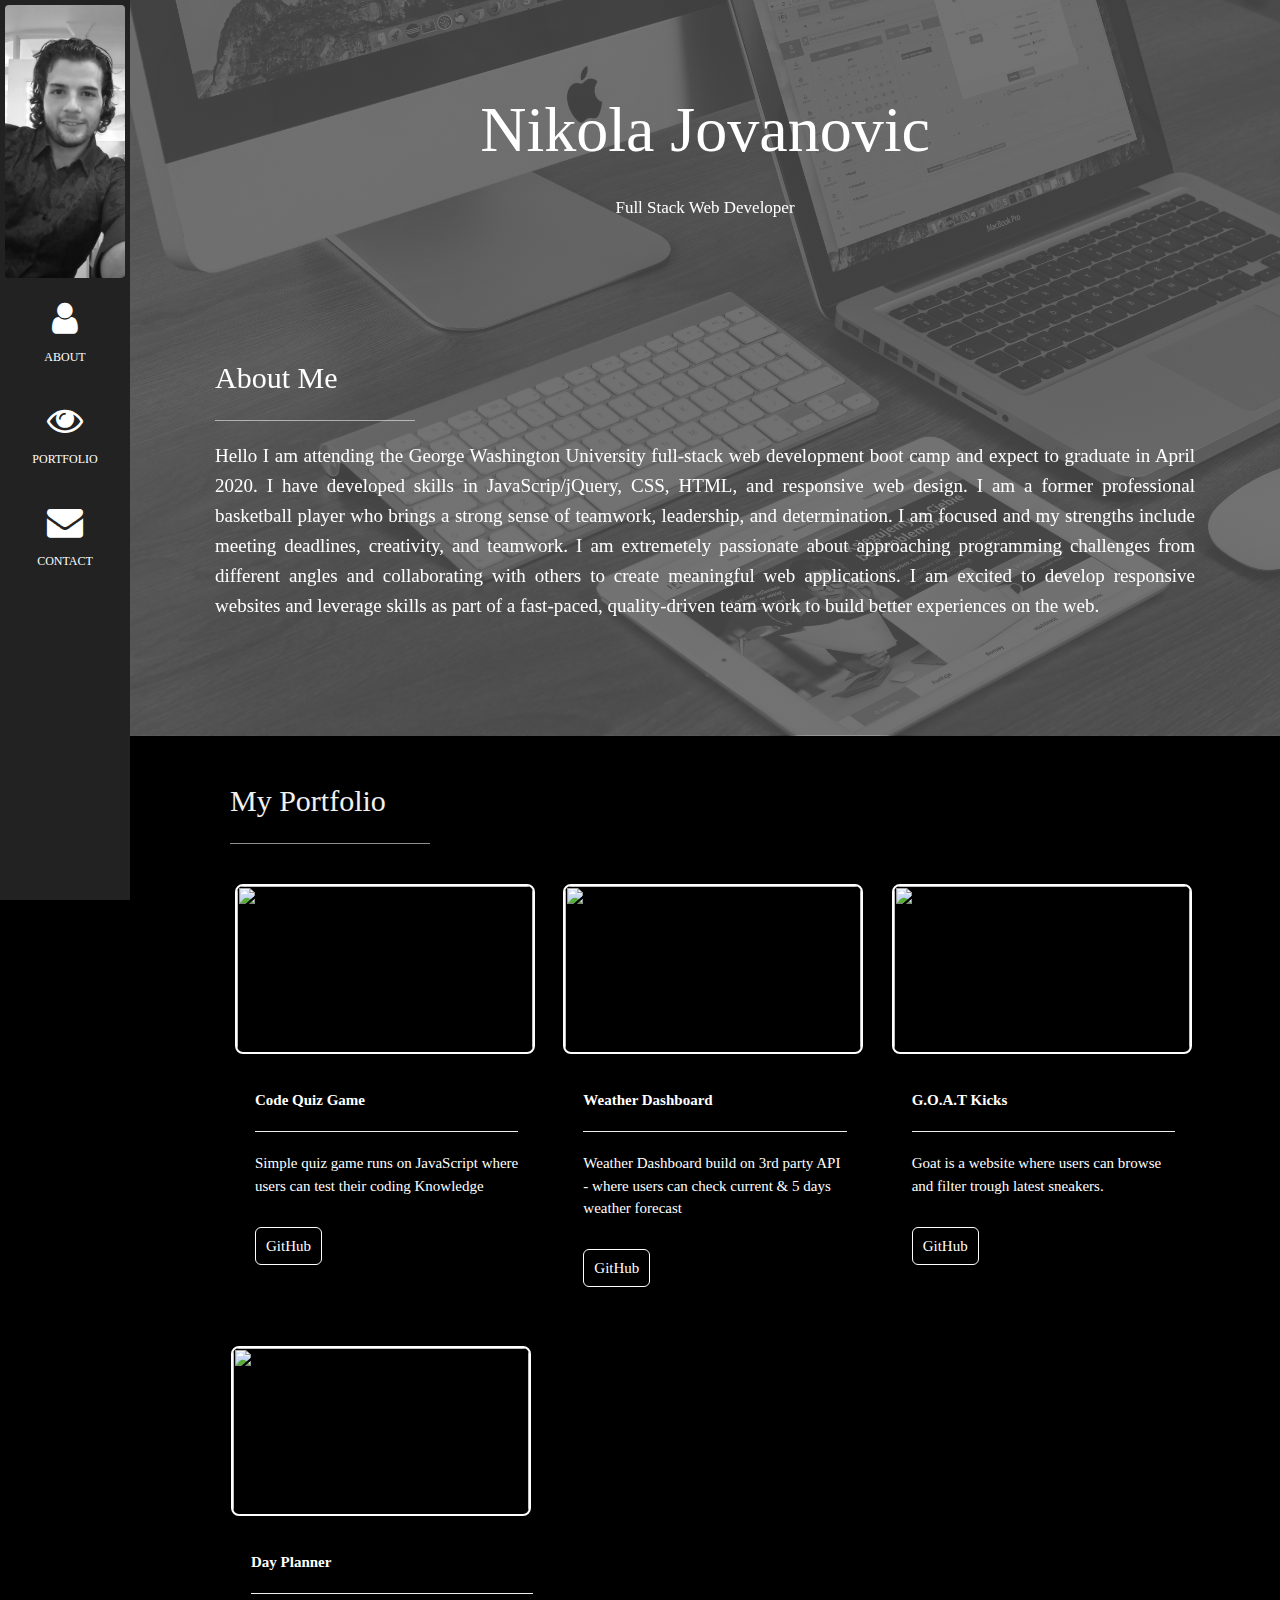
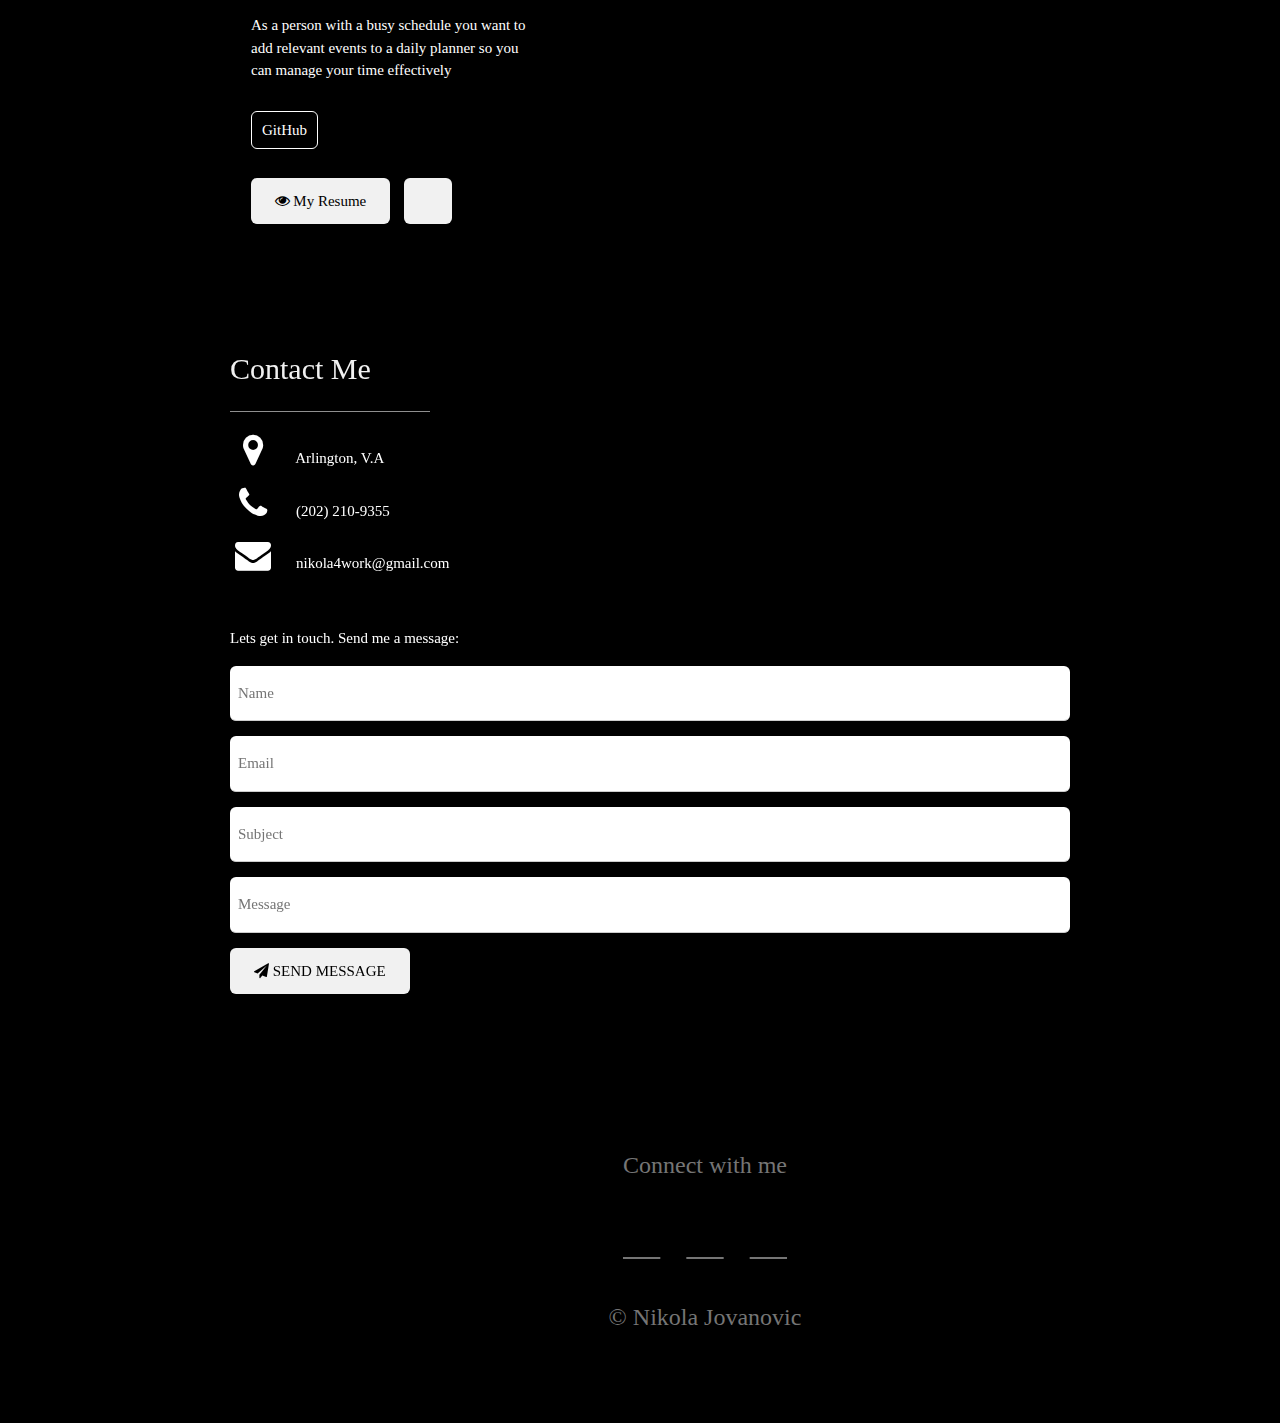
==== commit 27a5a444: "changes" ====
--- a/index.html
+++ b/index.html
@@ -69,8 +69,8 @@
             <div class="w3-content w3-justify w3-padding-64" id="about">
                 <h2 class="w3-text aboutMe">About Me</h2>
                 <hr style="width:200px" class="w3-opacity">
-                <p class="about-me">Hello <i class="far fa-hand-peace"></i> I am attending the George Washington University full-stack web development boot camp and expect to graduate on April 2020. I have developed skills in JavaScrip/jQuery, CSS, HTML, and responsive web
-                    design. I am a former proffesional basketball player who brings a strong sense of teamwork, leadership, and determination. I am focused and my strengths include meeting deadlines, creativity, and teamwork. I am extremetely passionate
+                <p class="about-me">Hello <i class="far fa-hand-peace"></i> I am attending the George Washington University full-stack web development boot camp and expect to graduate in April 2020. I have developed skills in JavaScrip/jQuery, CSS, HTML, and responsive web
+                    design. I am a former professional basketball player who brings a strong sense of teamwork, leadership, and determination. I am focused and my strengths include meeting deadlines, creativity, and teamwork. I am extremetely passionate
                     about approaching programming challenges from different angles and collaborating with others to create meaningful web applications. I am excited to develop responsive websites and leverage skills as part of a fast-paced, quality-driven
                     team work to build better experiences on the web.
                 </p>
@@ -169,13 +169,13 @@
             </button>
             </a>
 
-            <!--  
+
             <a href="./assets/images/Nikola Jovanovic-Resume.docx" download="Nikola Jovanovic-Resume"><button
                     class="w3-button w3-light-grey w3-padding-large w3-section" id="resumepdf">
             
                     <i class="fa fa-file-download"></i></button>
             </a>
-            -->
+
 
         </div>
 
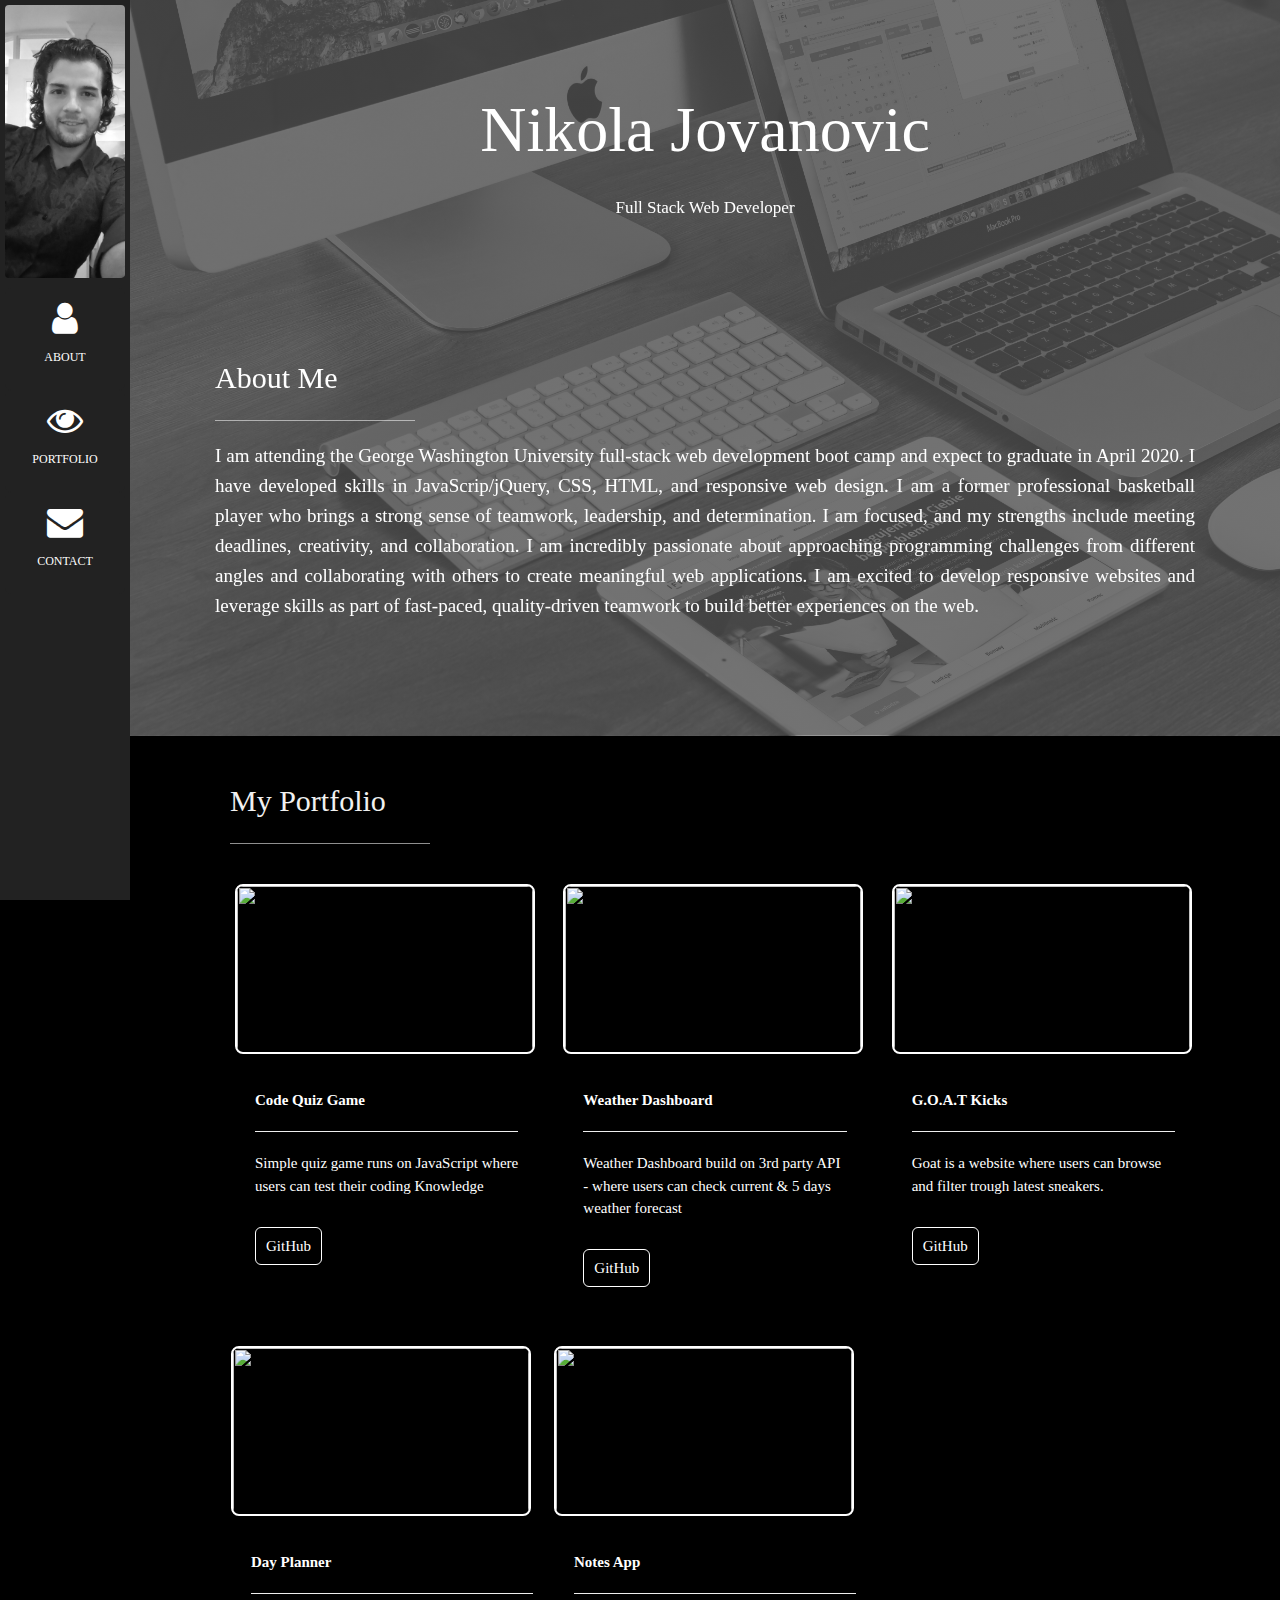
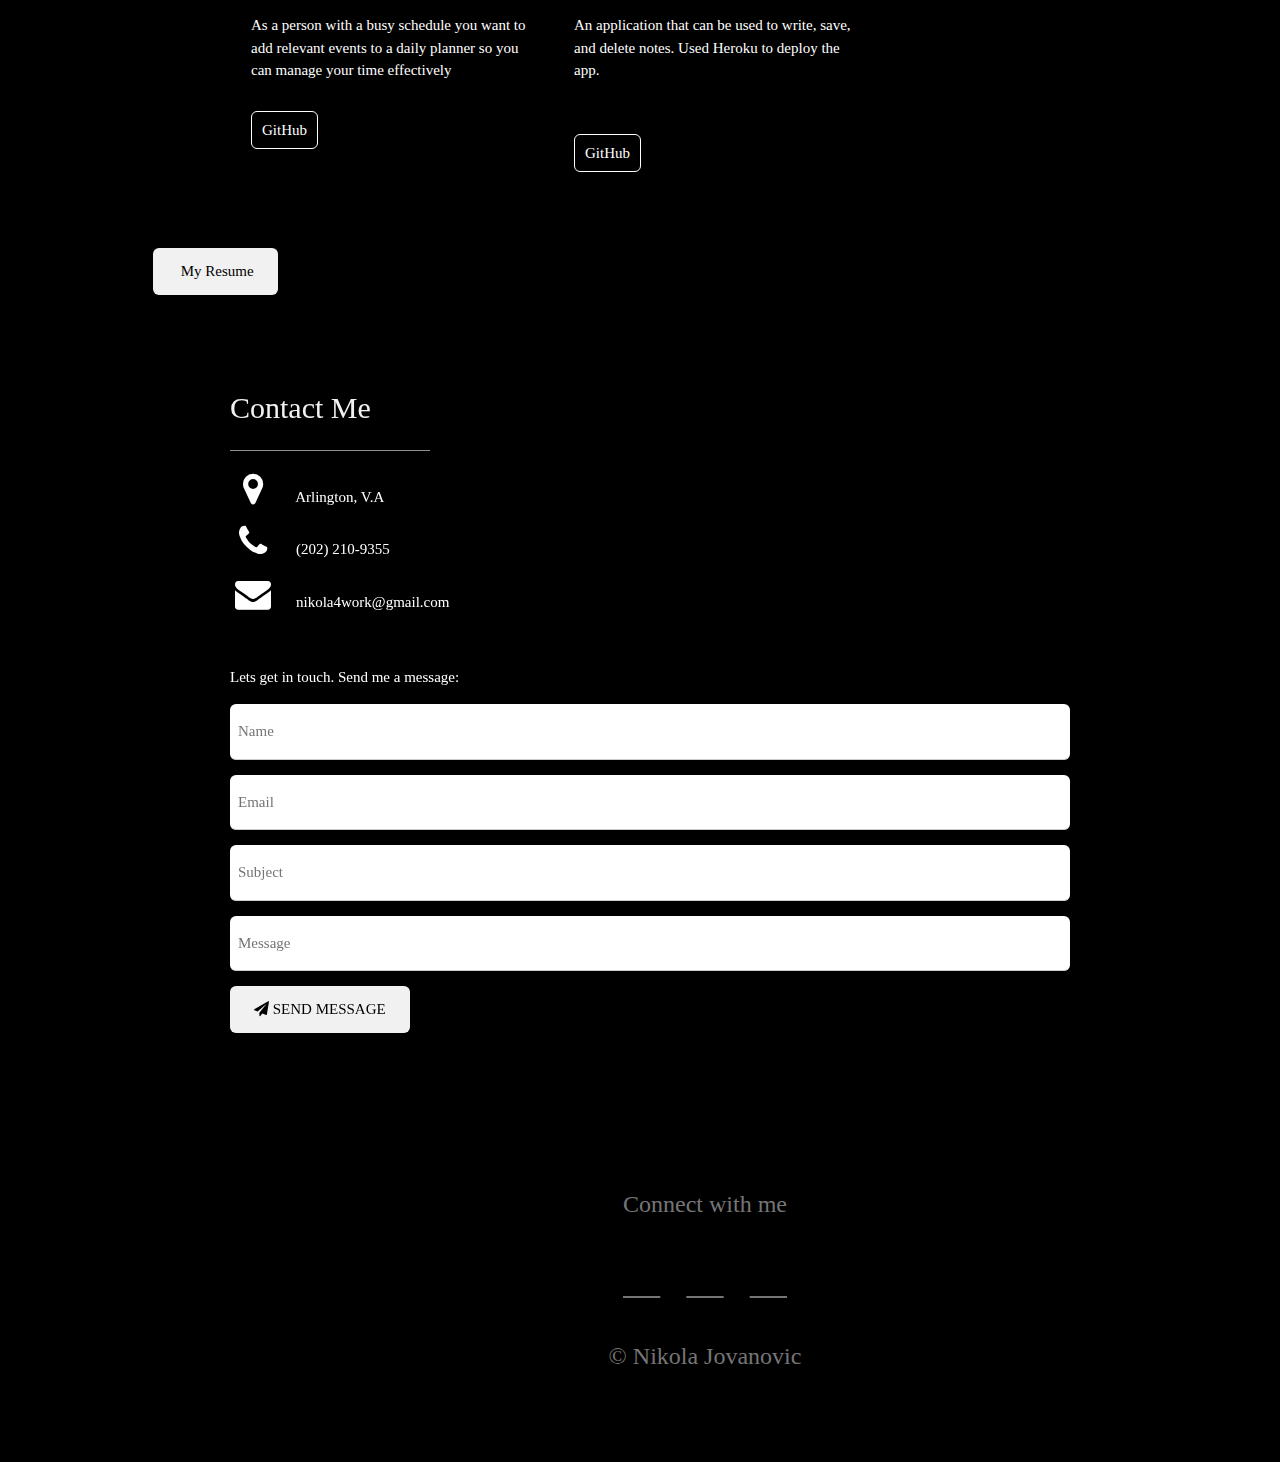
==== commit 0a9593d3: "align button" ====
--- a/index.html
+++ b/index.html
@@ -67,12 +67,12 @@
 
             <!-- About Section -->
             <div class="w3-content w3-justify w3-padding-64" id="about">
-                <h2 class="w3-text aboutMe">About Me</h2>
+                <h2 class="w3-text aboutMe">About Me <i class="far fa-hand-peace"></i></h2>
                 <hr style="width:200px" class="w3-opacity">
-                <p class="about-me">Hello <i class="far fa-hand-peace"></i> I am attending the George Washington University full-stack web development boot camp and expect to graduate in April 2020. I have developed skills in JavaScrip/jQuery, CSS, HTML, and responsive web
-                    design. I am a former professional basketball player who brings a strong sense of teamwork, leadership, and determination. I am focused and my strengths include meeting deadlines, creativity, and teamwork. I am extremetely passionate
-                    about approaching programming challenges from different angles and collaborating with others to create meaningful web applications. I am excited to develop responsive websites and leverage skills as part of a fast-paced, quality-driven
-                    team work to build better experiences on the web.
+                <p class="about-me"> I am attending the George Washington University full-stack web development boot camp and expect to graduate in April 2020. I have developed skills in JavaScrip/jQuery, CSS, HTML, and responsive web design. I am a former professional basketball
+                    player who brings a strong sense of teamwork, leadership, and determination. I am focused, and my strengths include meeting deadlines, creativity, and collaboration. I am incredibly passionate about approaching programming challenges
+                    from different angles and collaborating with others to create meaningful web applications. I am excited to develop responsive websites and leverage skills as part of fast-paced, quality-driven teamwork to build better experiences on
+                    the web.
                 </p>
             </div>
         </header>
@@ -143,14 +143,22 @@
                 </div>
 
 
-                <!--  
+
                 <div class="w3-third w3-container w3-margin-bottom ">
-                    <img src="" alt="Project 5" style="width:100% " class="w3-hover-opacity ">
-                    <div class="w3-container w3-white ">
-                        <p><b></b></p>
-                        <p></p>
-                    </div>
-                </div>
+                    <a href=" https://niko-notes.herokuapp.com/" target="_blank"><img src="./assets/images/notes.gif" style="width:100% " height="170px" class="w3-hover-opacity "> </a>
+                    <div class="w3-container">
+                        <p><b>Notes App</b></p>
+                        <hr>
+                        <p>
+                            An application that can be used to write, save, and delete notes. Used Heroku to deploy the app.
+                        </p>
+                        <br>
+                        <br>
+                        <a href="https://github.com/nikola4work/NoteTaker_App" target="_blank" id="transform">GitHub</a>
+                    </div>
+                </div>
+            </div>
+            <!--  
                 <div class="w3-third w3-container ">
                     <img src="" alt="Project 6" style="width:100% " class="w3-hover-opacity ">
                     <div class="w3-container w3-white ">
@@ -160,24 +168,17 @@
                         <p></p>
                     </div>
                 </div>
-            -->
-
-            </div>
-
-            <a href="./resume.html"> <button class="w3-button w3-light-grey w3-padding-large w3-section" id="resume"><i class="fa fa-eye"></i>
+                -->
+
+
+        </div>
+
+        <a href="./assets/images/Niko_Final.pdf" download="Nikola Jovanovic-Resume"> <button class="w3-button w3-light-grey w3-padding-large w3-section" id="resume"><i class="fa fa-file-download"></i>
                 My Resume
             </button>
-            </a>
-
-
-            <a href="./assets/images/Nikola Jovanovic-Resume.docx" download="Nikola Jovanovic-Resume"><button
-                    class="w3-button w3-light-grey w3-padding-large w3-section" id="resumepdf">
-            
-                    <i class="fa fa-file-download"></i></button>
-            </a>
-
-
-        </div>
+        </a>
+
+
 
         <!-- end of portfolio display container -->
 
@@ -217,8 +218,8 @@
         <!-- Footer -->
         <footer class="w3-content w3-padding-64 w3-text-grey w3-xlarge" id="footer">
             <h3 class="connect ">Connect with me</h3>
-            <a href="https://github.com/" target="_blank"><i class="fab fa-github fa-2x"></i></a>
-            <a href="https://www.instagram.com/" target="_blank"><i class="fab fa-instagram fa-2x"></i></a>
+            <a href="https://github.com/nikola4work" target="_blank"><i class="fab fa-github fa-2x"></i></a>
+            <a href="https://www.instagram.com/nikojovanovic4/" target="_blank"><i class="fab fa-instagram fa-2x"></i></a>
             <a href="https://www.linkedin.com/in/niko-jovanovic/" target="_blank"><i class="fab fa-linkedin fa-2x "></i></a>
             <p class="copy ">&copy; Nikola Jovanovic</p>
 
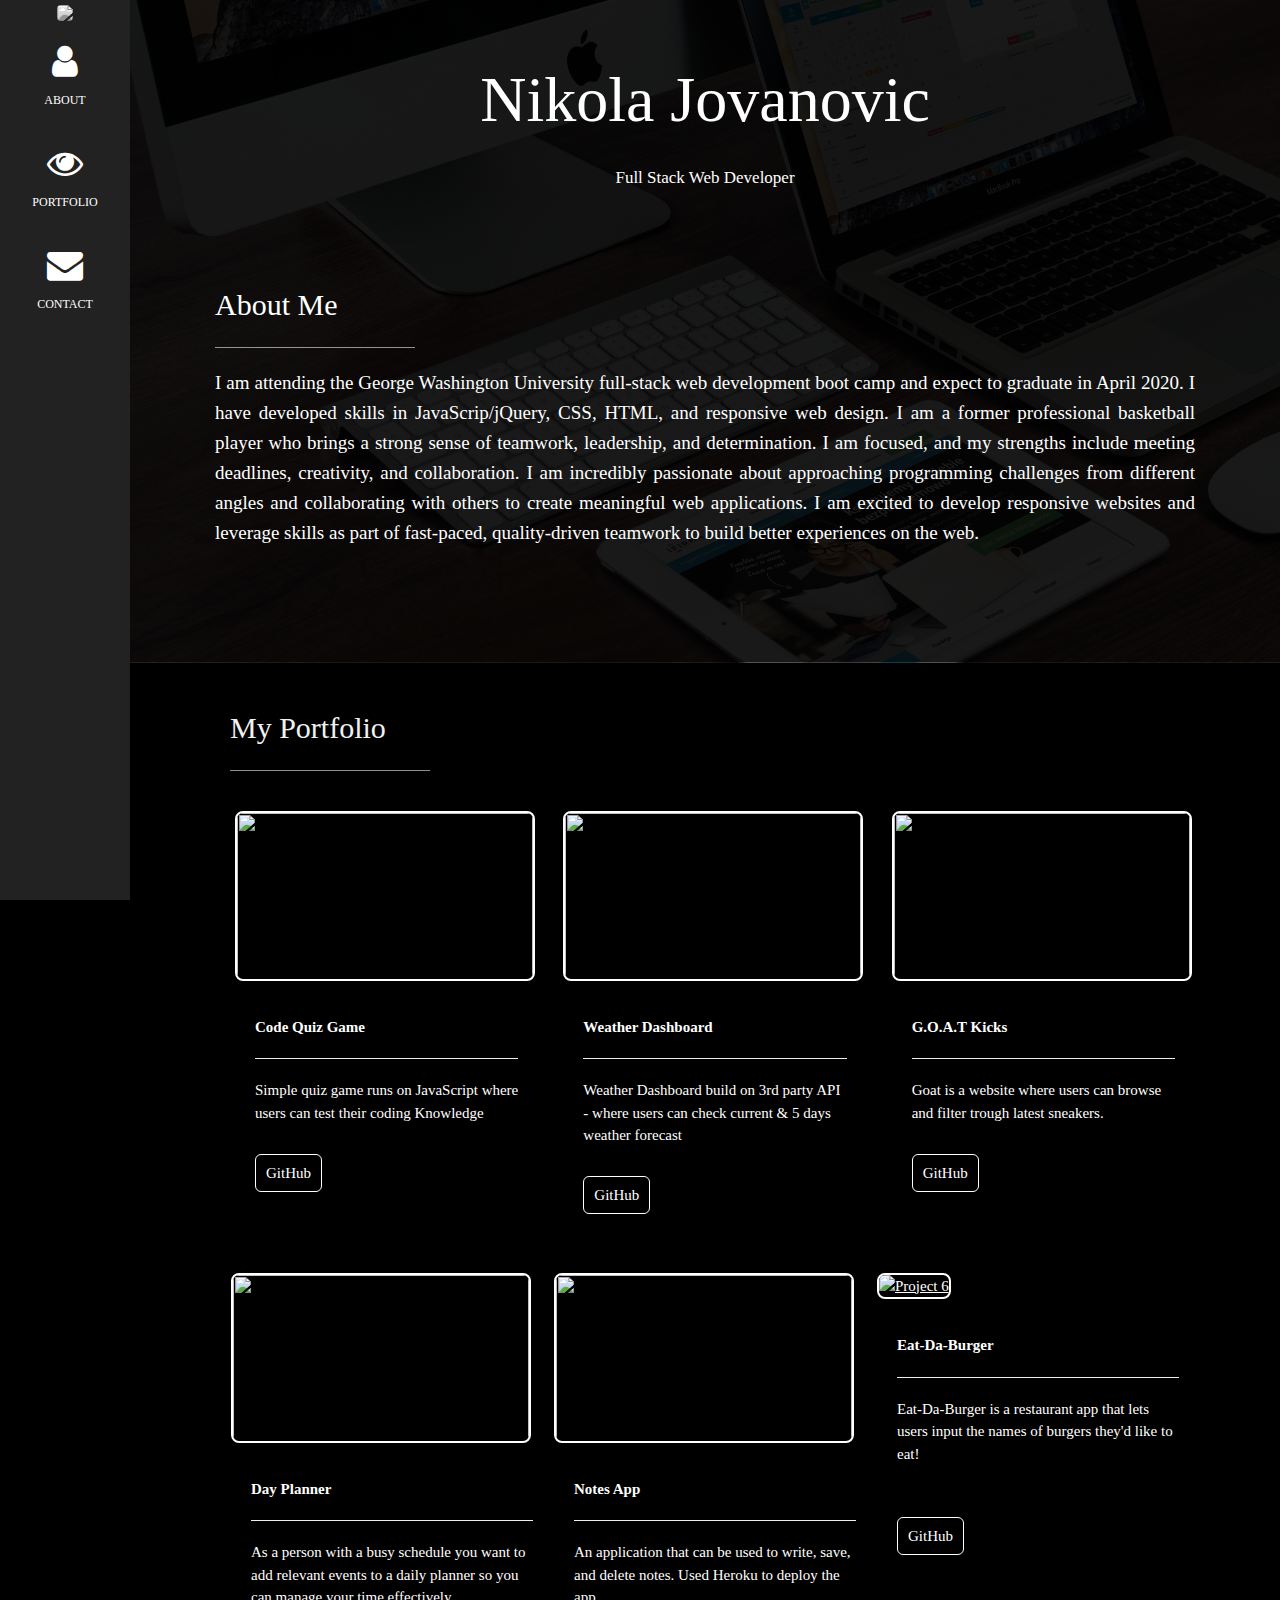
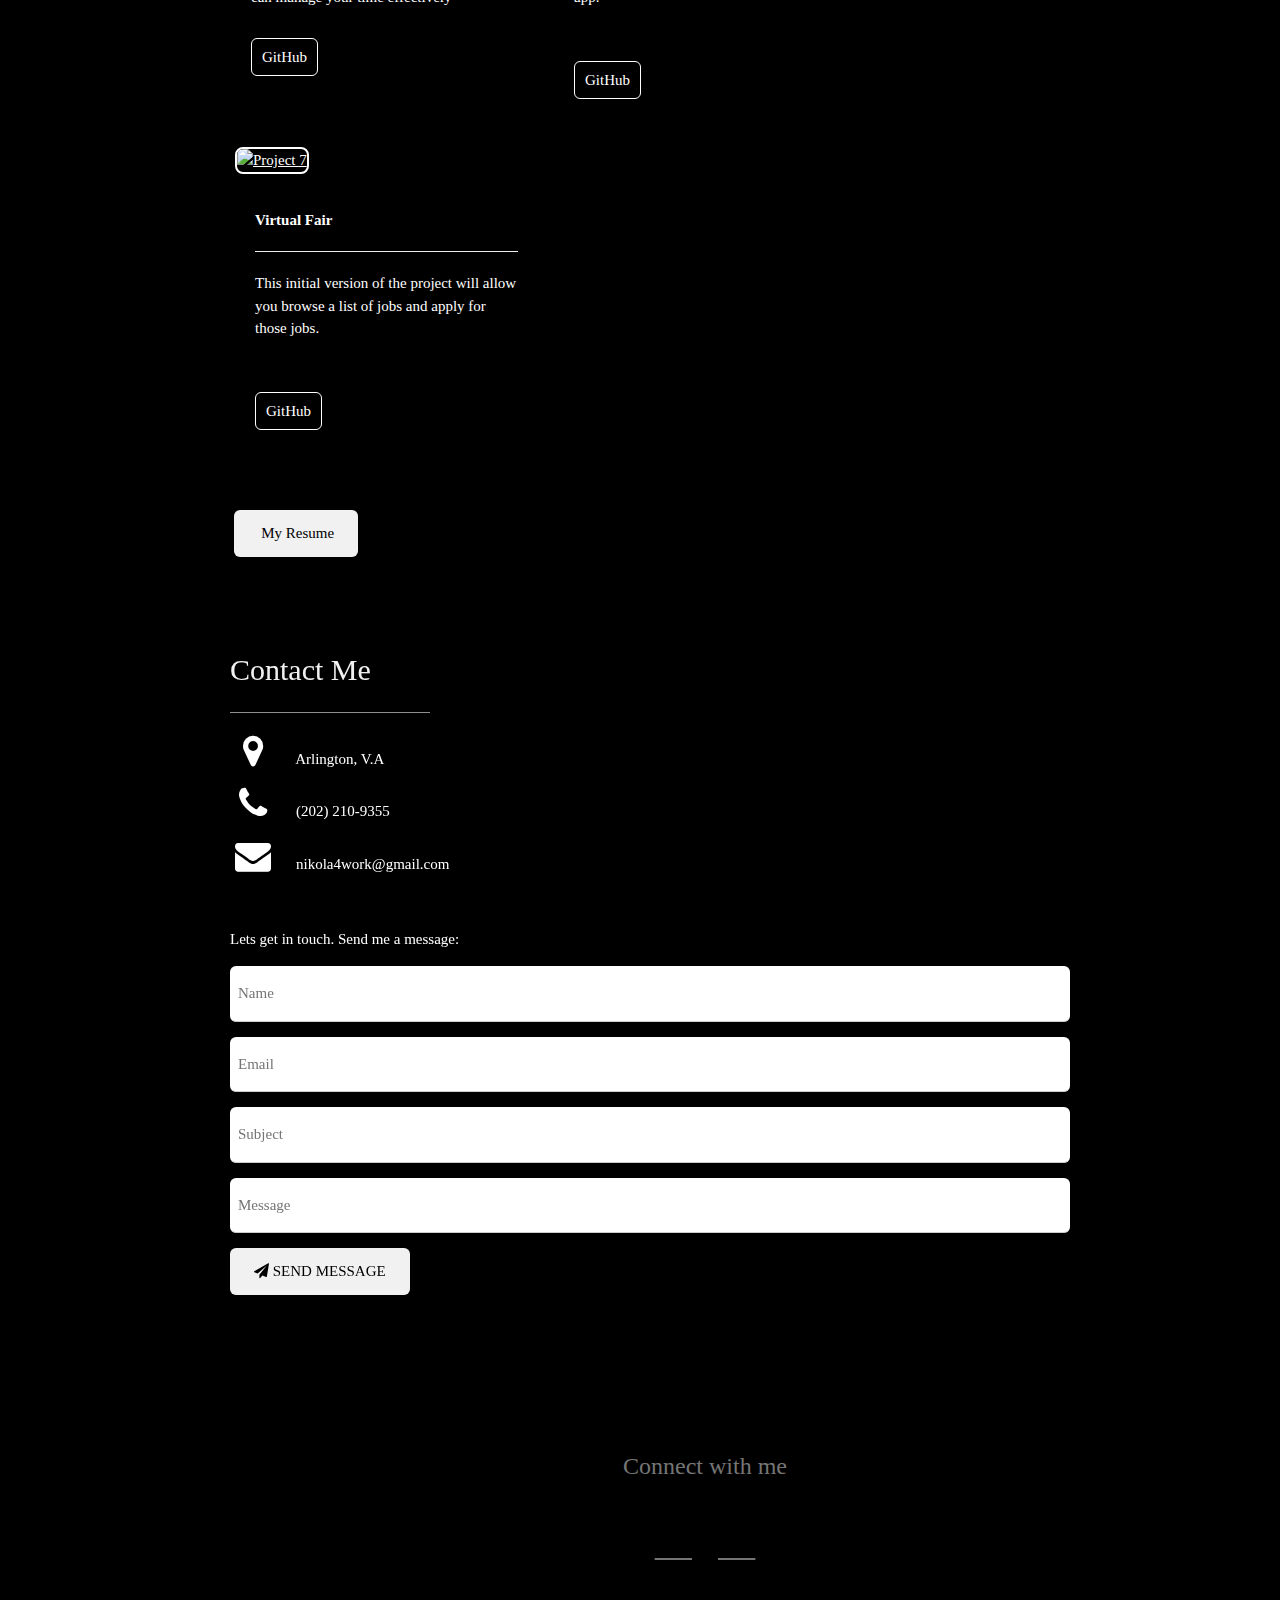
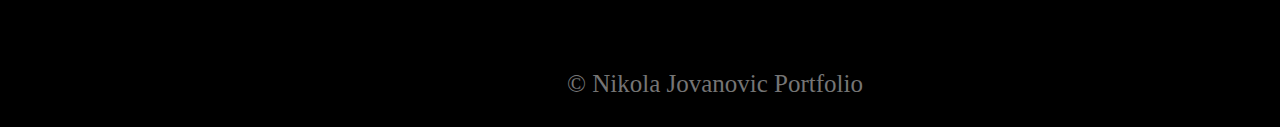
==== commit abb297ef: "new font added" ====
--- a/index.html
+++ b/index.html
@@ -12,12 +12,8 @@
 <script src="https://kit.fontawesome.com/f9e8e0bf75.js" crossorigin="anonymous"></script>
 
 <!-- font name -->
-<link href="https://fonts.googleapis.com/css?family=Permanent+Marker&display=swap" rel="stylesheet">
-<!-- font resume text -->
-<link href="https://fonts.googleapis.com/css?family=Kalam|Permanent+Marker&display=swap" rel="stylesheet">
-
-<!-- font about me -->
-<link href="https://fonts.googleapis.com/css?family=Kalam|Merienda+One|Permanent+Marker&display=swap" rel="stylesheet">
+<link href="https://fonts.googleapis.com/css2?family=Oswald:wght@200;300&display=swap" rel="stylesheet">
+
 <link rel="stylesheet" href="./assets/css/style.css">
 
 
@@ -27,7 +23,7 @@
     <!-- Icon Bar (Sidebar - hidden on small screens) -->
     <nav class="w3-sidebar w3-bar-block w3-small w3-hide-small w3-center">
         <!-- Avatar image in top left corner -->
-        <img src="./assets/images/niko.jpeg.jpg" class="profile-pic">
+        <img src="./assets/images/Niko2.jpg" class="profile-pic">
 
         <a href="#masthead" class="w3-bar-item w3-button w3-padding-large w3-hover-black">
             <i class="fa fa-user w3-xxlarge"></i>
@@ -41,6 +37,8 @@
             <i class="fa fa-envelope w3-xxlarge"></i>
             <p>CONTACT</p>
         </a>
+
+
     </nav>
 
     <!-- Navbar on small screens (Hidden on medium and large screens) -->
@@ -122,6 +120,8 @@
                         <a href="https://github.com/ashkiani/GOAT" target="_blank" id="transform">GitHub</a>
                     </div>
                 </div>
+
+
             </div>
 
 
@@ -157,20 +157,35 @@
                         <a href="https://github.com/nikola4work/NoteTaker_App" target="_blank" id="transform">GitHub</a>
                     </div>
                 </div>
-            </div>
-            <!--  
-                <div class="w3-third w3-container ">
-                    <img src="" alt="Project 6" style="width:100% " class="w3-hover-opacity ">
-                    <div class="w3-container w3-white ">
-                        <p>
-                            </b>
-                        </p>
-                        <p></p>
-                    </div>
-                </div>
-                -->
-
-
+
+
+                <div class="w3-third w3-container">
+                    <a href="https://burger--app.herokuapp.com/"><img src="./assets/images/burger.gif" alt="Project 6" style="width:100%" height="170px" class="w3-hover-opacity"></a>
+                    <div class="w3-container">
+                        <p><b>Eat-Da-Burger</b></p>
+                        <hr>
+                        <p>
+                            Eat-Da-Burger is a restaurant app that lets users input the names of burgers they'd like to eat!
+                        </p>
+                        <br>
+                        <br>
+                        <a href="https://github.com/nikola4work/Eat-Da-Burger" target="_blank" id="transform">GitHub</a>
+                    </div>
+                </div>
+            </div>
+            <div class="w3-third w3-container">
+                <a href="https://aqueous-cliffs-33447.herokuapp.com/"><img src="./assets/images/virtual-fair.gif" alt="Project 7" style="width:100%" height="170px" class="w3-hover-opacity"></a>
+                <div class="w3-container">
+                    <p><b>Virtual Fair</b></p>
+                    <hr>
+                    <p>
+                        This initial version of the project will allow you browse a list of jobs and apply for those jobs.
+                    </p>
+                    <br>
+                    <br>
+                    <a href="https://github.com/nikola4work/Eat-Da-Burger" target="_blank" id="transform">GitHub</a>
+                </div>
+            </div>
         </div>
 
         <a href="./assets/images/Niko_Final.pdf" download="Nikola Jovanovic-Resume"> <button class="w3-button w3-light-grey w3-padding-large w3-section" id="resume"><i class="fa fa-file-download"></i>
@@ -220,11 +235,14 @@
             <h3 class="connect ">Connect with me</h3>
             <a href="https://github.com/nikola4work" target="_blank"><i class="fab fa-github fa-2x"></i></a>
             <a href="https://www.instagram.com/nikojovanovic4/" target="_blank"><i class="fab fa-instagram fa-2x"></i></a>
-            <a href="https://www.linkedin.com/in/niko-jovanovic/" target="_blank"><i class="fab fa-linkedin fa-2x "></i></a>
-            <p class="copy ">&copy; Nikola Jovanovic</p>
 
             <!-- End footer -->
         </footer>
+
+        <div class="w3-text-grey">
+            <p class="copy ">&copy; Nikola Jovanovic Portfolio</p>
+        </div>
+
 
         <!-- END PAGE CONTENT -->
     </div>
--- a/assets/css/style.css
+++ b/assets/css/style.css
@@ -1,7 +1,7 @@
 body {
     box-sizing: border-box;
-}
-
+    font-family: 'Oswald', sans-serif;
+}
 
 /* navbar */
 
@@ -22,7 +22,6 @@
     filter: grayscale(100%);
 }
 
-
 /* Add a left margin to the "page content" that matches the width of the sidebar (120px) */
 
 #main {
@@ -30,7 +29,6 @@
     max-width: 100%;
 }
 
-
 /* resume */
 
 .title {
@@ -41,9 +39,7 @@
 .resume-container {
     margin-bottom: 50px;
     max-width: 100%;
-    border: 1px solid #fff;
     margin-top: 50px;
-    border-radius: 8px;
     font-family: "Permanent Marker", cursive;
     font-family: "Kalam", cursive;
     font-size: 18px;
@@ -58,7 +54,7 @@
 
 #resume {
     position: relative;
-    left: 2%;
+    left: 9%;
     transition: transform 0.2s;
 }
 
@@ -79,7 +75,6 @@
     line-height: 2rem;
 }
 
-
 /* portfolio */
 
 .w3-text-light-grey {
@@ -88,7 +83,7 @@
 }
 
 #photos {
-    background-image: url("../images/Image-bcg.jpg");
+    background: linear-gradient(rgba(0, 0, 0, 0.8), rgba(0, 0, 0, 0.8)), url("../images/Portfolio-img.jpg");
     background-position: center;
     background-repeat: no-repeat;
     background-attachment: scroll;
@@ -143,11 +138,10 @@
     transform: scale(1.1);
 }
 
-
 /* contact*/
 
 #contact {
-    background-image: url("https://c.wallhere.com/photos/9e/73/computer_keyboards-1150906.jpg!d");
+    background: linear-gradient(rgba(0, 0, 0, 0.7), rgba(0, 0, 0, 0.6)), url("https://c.wallhere.com/photos/9e/73/computer_keyboards-1150906.jpg!d");
     background-position: center;
     background-repeat: no-repeat;
     background-attachment: scroll;
@@ -180,11 +174,10 @@
     transform: scale(1.1);
 }
 
-
 /* about */
 
 .w3-jumbo {
-    margin-top: 50px;
+    margin-top: 20px;
     font-family: "Permanent Marker", cursive;
 }
 
@@ -194,7 +187,6 @@
 }
 
 #about {
-    margin-top: 60px;
     font-family: "Permanent Marker", cursive;
     font-family: "Kalam", cursive;
     font-family: "Merienda One", cursive;
@@ -210,7 +202,6 @@
     font-size: 30px;
 }
 
-
 /* nav bar */
 
 a {
@@ -221,21 +212,16 @@
     transform: scale(1.1);
 }
 
-
 /* home */
 
 #masthead {
-    background: linear-gradient( to bottom, rgba(92, 77, 66, 0.8) 0%, rgba(92, 77, 66, 0.8) 100%), url("../images/apple-laptop-notebook-office-39284.jpg");
+    background: linear-gradient(rgba(0, 0, 0, 0.9), rgba(0, 0, 0, 0.9)), url("../images/apple-laptop-notebook-office-39284.jpg");
     background-position: center;
     background-repeat: no-repeat;
     background-attachment: scroll;
     background-size: cover;
     max-width: 100%;
-    -webkit-filter: grayscale(100%);
-    /* Safari 6.0 - 9.0 */
-    filter: grayscale(100%);
-}
-
+}
 
 /* footer font awesome */
 
@@ -269,11 +255,14 @@
     font-family: "Permanent Marker", cursive;
 }
 
-.copy {}
-
+.copy {
+    font-family: "Permanent Marker", cursive;
+    font-size: 25px;
+    margin-left: 20px;
+    text-align: center;
+}
 
 /* media queries*/
-
 
 /* Remove margins from "page content" on small screens */
 
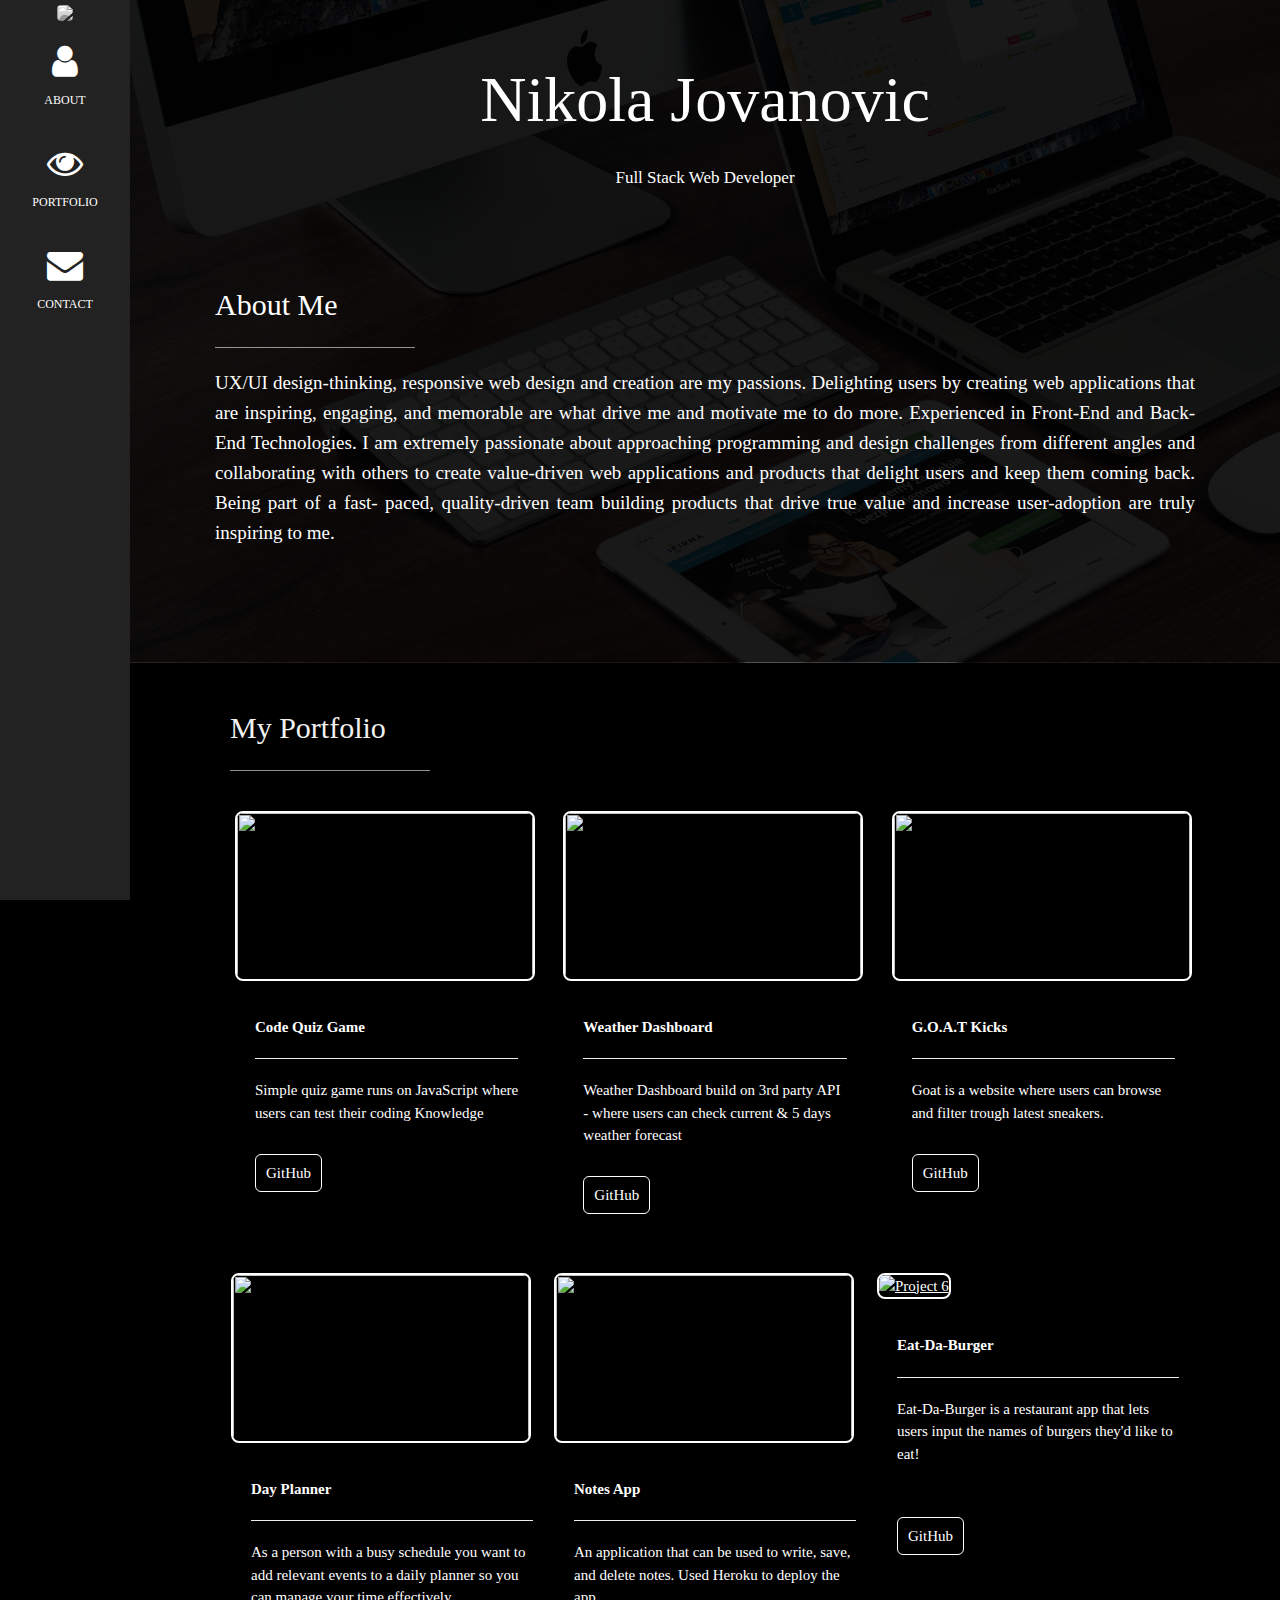
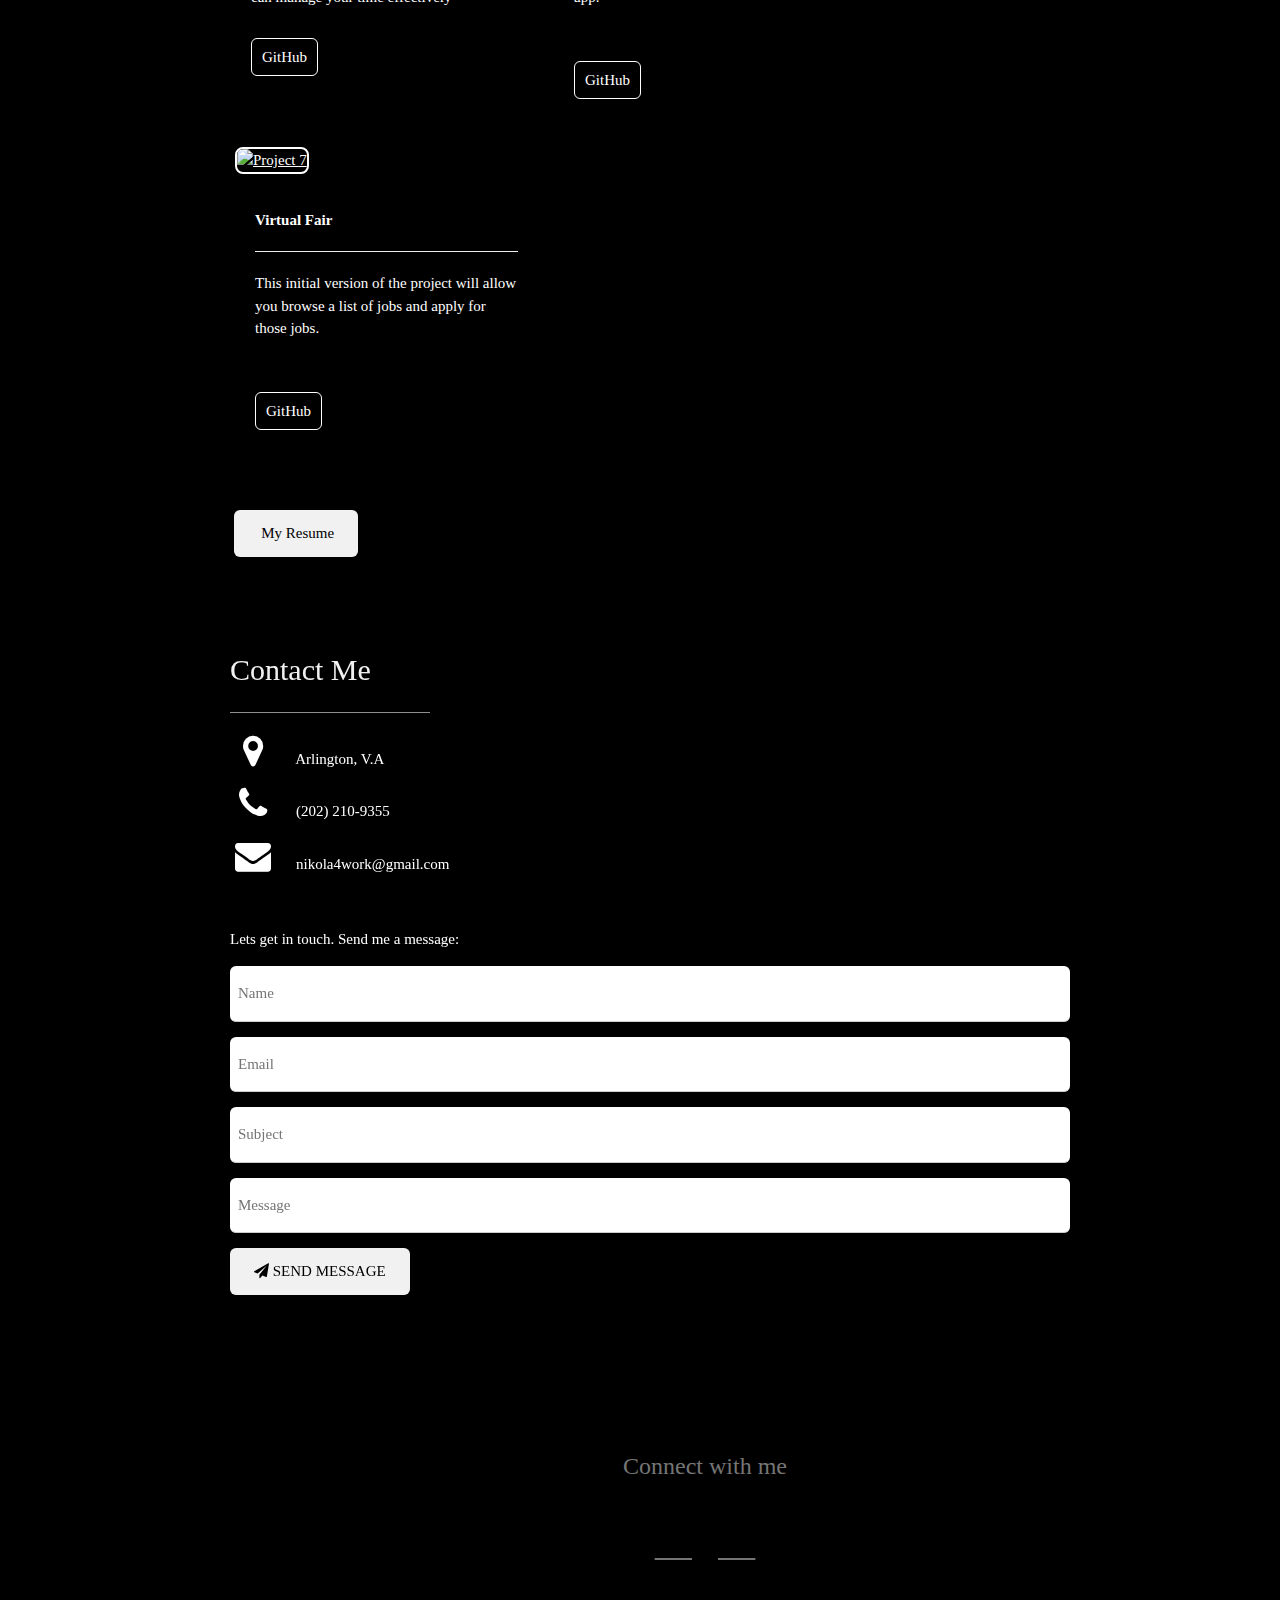
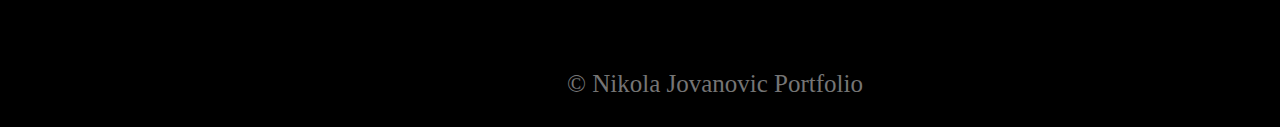
==== commit d7c728d6: "changed about me text and added functionality to contact form" ====
--- a/index.html
+++ b/index.html
@@ -67,10 +67,13 @@
             <div class="w3-content w3-justify w3-padding-64" id="about">
                 <h2 class="w3-text aboutMe">About Me <i class="far fa-hand-peace"></i></h2>
                 <hr style="width:200px" class="w3-opacity">
-                <p class="about-me"> I am attending the George Washington University full-stack web development boot camp and expect to graduate in April 2020. I have developed skills in JavaScrip/jQuery, CSS, HTML, and responsive web design. I am a former professional basketball
-                    player who brings a strong sense of teamwork, leadership, and determination. I am focused, and my strengths include meeting deadlines, creativity, and collaboration. I am incredibly passionate about approaching programming challenges
-                    from different angles and collaborating with others to create meaningful web applications. I am excited to develop responsive websites and leverage skills as part of fast-paced, quality-driven teamwork to build better experiences on
-                    the web.
+                <p class="about-me"> UX/UI design-thinking, responsive web design and creation are my passions. Delighting users by creating web applications
+                that are inspiring, engaging, and memorable are what drive me and motivate me to do more. Experienced in Front-End and
+                Back-End Technologies. I am extremely
+                passionate about approaching programming and design challenges from different angles and collaborating with others to
+                create value-driven web applications and products that delight users and keep them coming back. Being part of a fast-
+                paced, quality-driven team building products that drive true value and increase user-adoption are truly inspiring to me.
+
                 </p>
             </div>
         </header>
@@ -188,7 +191,7 @@
             </div>
         </div>
 
-        <a href="./assets/images/Niko_Final.pdf" download="Nikola Jovanovic-Resume"> <button class="w3-button w3-light-grey w3-padding-large w3-section" id="resume"><i class="fa fa-file-download"></i>
+        <a href="./assets/images/Nikola Jovanovic Resume 2020.pdf" download="Nikola Jovanovic-Resume"> <button class="w3-button w3-light-grey w3-padding-large w3-section" id="resume"><i class="fa fa-file-download"></i>
                 My Resume
             </button>
         </a>
@@ -216,7 +219,7 @@
                 <p>Lets get in touch. Send me a message:</p>
             </div>
 
-            <form action="https://formspree.io/moqeyoyl" method="POST" enctype="multipart/form-data">
+        <form action="https://formspree.io/mlewqqvq" method="POST">
                 <p><input class="w3-input w3-padding-16" type="text" placeholder="Name" required name="Name"></p>
                 <p><input class="w3-input w3-padding-16" type="text" placeholder="Email" required name="_replyto"></p>
                 <p><input class="w3-input w3-padding-16" type="text" placeholder="Subject" required name="Subject"></p>
